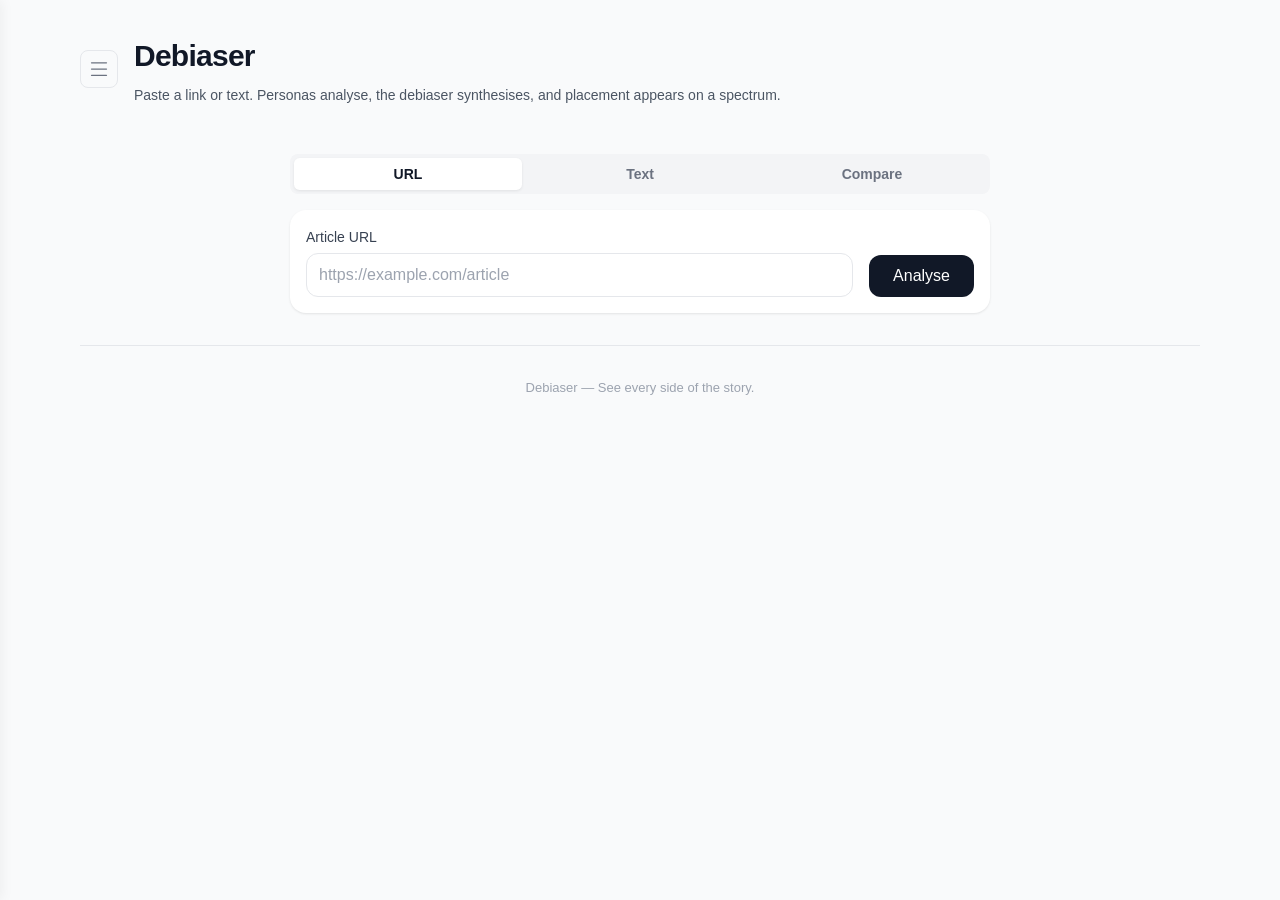
==== static/index.html @ 16c389d4 "v3 prototype rebuild: 8-persona analysis engine with political spectrum visualization Complete rebui" ====
<!DOCTYPE html>
<html lang="en">
<head>
  <meta charset="UTF-8" />
  <meta name="viewport" content="width=device-width, initial-scale=1.0" />
  <title>Debiaser</title>
  <link rel="stylesheet" href="/static/styles.css" />
</head>
<body>

  <!-- History Sidebar -->
  <aside id="sidebar" class="sidebar">
    <div class="sidebar-header">
      <h3>History</h3>
      <button id="sidebar-close" class="sidebar-close" title="Close">&times;</button>
    </div>
    <div id="history-list" class="history-list"></div>
    <div class="sidebar-footer">
      <button id="clear-history" class="btn-clear-history">Clear All History</button>
    </div>
  </aside>
  <div id="sidebar-overlay" class="sidebar-overlay"></div>

  <div class="container">

    <!-- Header -->
    <header>
      <div class="header-row">
        <button id="sidebar-toggle" class="sidebar-toggle" title="History">
          <svg viewBox="0 0 16 16" width="20" height="20" fill="currentColor"><path d="M1.5 3a.5.5 0 01.5-.5h12a.5.5 0 010 1H2a.5.5 0 01-.5-.5zm0 5a.5.5 0 01.5-.5h12a.5.5 0 010 1H2a.5.5 0 01-.5-.5zm0 5a.5.5 0 01.5-.5h12a.5.5 0 010 1H2a.5.5 0 01-.5-.5z"/></svg>
        </button>
        <div>
          <h1>Debiaser</h1>
          <p>Paste a link or text. Personas analyse, the debiaser synthesises, and placement appears on a spectrum.</p>
        </div>
      </div>
    </header>

    <!-- Input Tabs -->
    <div class="input-tabs">
      <button class="input-tab active" data-tab="url">URL</button>
      <button class="input-tab" data-tab="text">Text</button>
      <button class="input-tab" data-tab="compare">Compare</button>
    </div>

    <!-- URL Input -->
    <section class="input-section">
      <form id="analyze-form" class="input-card">
        <div class="input-card-row">
          <div class="input-card-field">
            <label class="input-label">Article URL</label>
            <input
              type="text"
              id="url-input"
              placeholder="https://example.com/article"
              autocomplete="off"
              required
            />
          </div>
          <button type="submit" id="analyze-btn" class="btn btn-primary">Analyse</button>
        </div>
      </form>

      <!-- Text Input -->
      <div id="text-input-area" class="input-card text-input-card">
        <label class="input-label">Or paste article text</label>
        <input
          type="text"
          id="text-title-input"
          class="text-title-input"
          placeholder="Article title (optional)"
          autocomplete="off"
        />
        <textarea
          id="text-content-input"
          class="text-content-input"
          placeholder="Paste raw article text here if the URL is paywalled."
          rows="6"
        ></textarea>
        <button id="text-analyze-btn" class="btn btn-primary text-analyze-btn">Analyse Text</button>
      </div>

      <!-- Compare Mode -->
      <div id="compare-input-area" class="input-card compare-input-card">
        <div class="compare-inputs">
          <div class="compare-col">
            <label class="input-label">Article A</label>
            <input type="text" id="compare-url-a" placeholder="https://example.com/article-a" autocomplete="off" />
          </div>
          <div class="compare-col">
            <label class="input-label">Article B</label>
            <input type="text" id="compare-url-b" placeholder="https://example.com/article-b" autocomplete="off" />
          </div>
        </div>
        <button id="compare-btn" class="btn btn-primary compare-btn">Compare</button>
      </div>
    </section>

    <!-- Error Banner -->
    <div id="error-banner" class="error-banner">
      <div class="error-banner-header">
        <span class="error-banner-icon">&#9888;</span>
        <span id="error-title" class="error-banner-title"></span>
      </div>
      <p id="error-body" class="error-banner-body"></p>
      <p id="error-hint" class="error-banner-hint"></p>
      <button id="retry-btn" class="btn-retry">Retry</button>
    </div>

    <!-- Progress Loader -->
    <div id="progress-loader" class="progress-loader">
      <div class="progress-bar-track">
        <div id="progress-bar-fill" class="progress-bar-fill"></div>
      </div>
      <p id="progress-text" class="progress-text">Analysing article...</p>
    </div>

    <!-- Skeleton Loading -->
    <div id="skeleton-grid" class="skeleton-grid"></div>

    <!-- ══════════════════════════════════════ -->
    <!-- RESULTS SECTION -->
    <!-- ══════════════════════════════════════ -->
    <section id="results" class="results">

      <!-- Article Info + Export -->
      <article id="article-info" class="article-info-card">
        <h2 id="article-title"></h2>
        <a id="article-source" class="article-source" href="#" target="_blank" rel="noopener noreferrer"></a>
        <p id="article-summary-text" class="article-summary-text"></p>
        <div id="export-buttons" class="export-buttons">
          <button id="export-json" class="btn-export" title="Download as JSON">Export JSON</button>
          <button id="export-text" class="btn-export" title="Download as text">Export Text</button>
          <button id="share-link" class="btn-export" title="Copy share link">Share Link</button>
        </div>
      </article>

      <!-- Political Spectrum Bar -->
      <section id="spectrum-section" class="panel">
        <div class="panel-header">
          <div>
            <h2 class="panel-title">Political spectrum</h2>
            <p class="panel-subtitle">Single-axis placement from Liberty (&minus;3) to Order (+3), inferred from personas.</p>
          </div>
          <label class="toggle-label">
            <input type="checkbox" id="show-2d" /> Show Economic vs Social axes
          </label>
        </div>
        <div id="spectrum-bar" class="spectrum-bar">
          <div class="spectrum-gradient">
            <div id="spectrum-fill" class="spectrum-fill"></div>
            <div id="spectrum-dot" class="spectrum-dot"></div>
          </div>
          <div class="spectrum-labels">
            <span>-3</span><span>-2</span><span>-1</span><span>0</span><span>+1</span><span>+2</span><span>+3</span>
          </div>
          <p id="spectrum-value" class="spectrum-value"></p>
        </div>

        <!-- Disagreement Meter -->
        <div id="disagreement-meter" class="disagreement-meter">
          <div class="meter-row">
            <span class="meter-label">Disagreement meter:</span>
            <div class="meter-track">
              <div id="meter-fill" class="meter-fill"></div>
            </div>
            <span id="meter-stdev" class="meter-stdev"></span>
          </div>
          <p id="meter-clusters" class="meter-clusters"></p>
        </div>
      </section>

      <!-- 2D Axis Grid -->
      <section id="axis-grid-section" class="panel axis-grid-section">
        <div class="panel-header">
          <h3 class="panel-title">Economic vs Social axes</h3>
          <div id="axes-legend" class="axes-legend">
            <span class="legend-tag">Economic: &minus;3 more intervention &larr;&rarr; +3 more market</span>
            <span class="legend-tag">Social: &minus;3 more libertarian &larr;&rarr; +3 more authoritarian</span>
            <span class="legend-colour-scale">
              <span id="legend-dot-lo" class="legend-dot"></span> to
              <span id="legend-dot-hi" class="legend-dot"></span> colour scale
            </span>
          </div>
        </div>
        <div id="axis-grid" class="axis-grid">
          <div class="axis-label axis-label-x">Economic (&minus;3 &larr;&rarr; +3)</div>
          <div class="axis-label axis-label-y">Social (&minus;3 &larr;&rarr; +3)</div>
          <!-- gridlines + dots injected by JS -->
        </div>
      </section>

      <!-- Persona Clusters -->
      <div id="persona-clusters"></div>

      <!-- Debiaser Section -->
      <section id="debiaser-section" class="panel debiaser-section">
        <h3 class="panel-title">Truth-seeking summary</h3>
        <p id="debiaser-summary" class="debiaser-summary"></p>
        <div class="debiaser-grid">
          <div class="list-card">
            <h5 class="list-card-title">Consensus</h5>
            <ul id="debiaser-consensus" class="list-card-items"></ul>
          </div>
          <div class="list-card">
            <h5 class="list-card-title">Disagreements</h5>
            <ul id="debiaser-disagreements" class="list-card-items"></ul>
          </div>
          <div class="list-card">
            <h5 class="list-card-title">Likely bias drivers</h5>
            <ul id="debiaser-bias" class="list-card-items"></ul>
          </div>
        </div>
      </section>

    </section>

    <!-- Compare Results -->
    <section id="compare-results" class="compare-results">
      <div class="compare-columns">
        <div class="compare-result-col" id="compare-col-a"></div>
        <div class="compare-result-col" id="compare-col-b"></div>
      </div>
    </section>

    <!-- Footer -->
    <footer>
      Debiaser &mdash; See every side of the story.
    </footer>

  </div>

  <script src="/static/app.js"></script>
</body>
</html>
---- static/styles.css ----
/* Debiaser v3 — Light Professional Theme */

:root {
  --bg-page: #f9fafb;
  --bg-white: #ffffff;
  --bg-gray-50: #f9fafb;
  --bg-gray-100: #f3f4f6;
  --text-900: #111827;
  --text-800: #1f2937;
  --text-700: #374151;
  --text-600: #4b5563;
  --text-500: #6b7280;
  --text-400: #9ca3af;
  --border: #e5e7eb;
  --border-light: #f3f4f6;
  --accent: #111827;
  --accent-hover: #374151;
  --blue-600: #2563eb;
  --red-50: #fef2f2;
  --red-200: #fecaca;
  --red-800: #991b1b;
  --green-500: #22c55e;
  --amber-500: #f59e0b;
  --rose-500: #f43f5e;
  --sidebar-width: 320px;
  --radius: 1rem;
  --radius-sm: 0.75rem;
}

*, *::before, *::after {
  box-sizing: border-box;
  margin: 0;
  padding: 0;
}

body {
  font-family: -apple-system, BlinkMacSystemFont, 'Segoe UI', Roboto, 'Helvetica Neue', Arial, sans-serif;
  background: var(--bg-page);
  color: var(--text-900);
  line-height: 1.6;
  min-height: 100vh;
}

/* ── Layout ── */

.container {
  max-width: 72rem;
  margin: 0 auto;
  padding: 0 1rem;
}

/* ── Sidebar ── */

.sidebar {
  position: fixed;
  top: 0;
  left: 0;
  width: var(--sidebar-width);
  height: 100vh;
  background: var(--bg-white);
  border-right: 1px solid var(--border);
  z-index: 100;
  display: flex;
  flex-direction: column;
  transform: translateX(-100%);
  transition: transform 0.25s ease;
  box-shadow: 2px 0 12px rgba(0,0,0,0.05);
}

.sidebar.open {
  transform: translateX(0);
}

.sidebar-header {
  display: flex;
  align-items: center;
  justify-content: space-between;
  padding: 1.25rem 1rem;
  border-bottom: 1px solid var(--border);
}

.sidebar-header h3 {
  font-size: 1rem;
  font-weight: 700;
  color: var(--text-900);
}

.sidebar-close {
  background: none;
  border: none;
  color: var(--text-400);
  font-size: 1.5rem;
  cursor: pointer;
  padding: 0 0.25rem;
  line-height: 1;
}

.sidebar-close:hover {
  color: var(--text-700);
}

.sidebar-overlay {
  display: none;
  position: fixed;
  inset: 0;
  background: rgba(0, 0, 0, 0.25);
  z-index: 99;
}

.sidebar-overlay.open {
  display: block;
}

.history-list {
  flex: 1;
  overflow-y: auto;
  padding: 0.5rem 0;
}

.history-item {
  display: flex;
  align-items: flex-start;
  gap: 0.5rem;
  padding: 0.75rem 1rem;
  cursor: pointer;
  transition: background 0.15s;
  border-bottom: 1px solid var(--border-light);
}

.history-item:hover {
  background: var(--bg-gray-100);
}

.history-item-content {
  flex: 1;
  min-width: 0;
}

.history-item-title {
  font-size: 0.85rem;
  font-weight: 600;
  color: var(--text-800);
  white-space: nowrap;
  overflow: hidden;
  text-overflow: ellipsis;
}

.history-item-domain {
  font-size: 0.75rem;
  color: var(--text-500);
}

.history-item-time {
  font-size: 0.7rem;
  color: var(--text-400);
}

.history-item-delete {
  background: none;
  border: none;
  color: var(--text-400);
  font-size: 1.1rem;
  cursor: pointer;
  padding: 0 0.15rem;
  line-height: 1;
  flex-shrink: 0;
}

.history-item-delete:hover {
  color: var(--rose-500);
}

.history-empty {
  padding: 2rem 1rem;
  text-align: center;
  color: var(--text-400);
  font-size: 0.85rem;
}

.sidebar-footer {
  padding: 0.75rem 1rem;
  border-top: 1px solid var(--border);
}

.btn-clear-history {
  width: 100%;
  padding: 0.5rem;
  border-radius: 0.35rem;
  border: 1px solid var(--border);
  background: transparent;
  color: var(--text-500);
  font-size: 0.8rem;
  cursor: pointer;
  transition: color 0.2s, border-color 0.2s;
}

.btn-clear-history:hover {
  color: var(--rose-500);
  border-color: var(--rose-500);
}

/* ── Header ── */

header {
  padding: 2rem 0 1.5rem;
  margin-bottom: 1.5rem;
}

.header-row {
  display: flex;
  align-items: center;
  gap: 1rem;
  position: relative;
}

.sidebar-toggle {
  background: none;
  border: 1px solid var(--border);
  border-radius: 0.5rem;
  color: var(--text-500);
  cursor: pointer;
  padding: 0.5rem;
  display: flex;
  align-items: center;
  transition: color 0.2s, border-color 0.2s;
}

.sidebar-toggle:hover {
  color: var(--text-800);
  border-color: var(--text-400);
}

header h1 {
  font-size: 1.875rem;
  font-weight: 600;
  letter-spacing: -0.025em;
  color: var(--text-900);
}

header p {
  color: var(--text-600);
  font-size: 0.875rem;
  margin-top: 0.25rem;
}

/* ── Input Tabs ── */

.input-tabs {
  display: flex;
  justify-content: center;
  gap: 0.25rem;
  max-width: 700px;
  margin: 0 auto 1rem;
  background: var(--bg-gray-100);
  border-radius: 0.5rem;
  padding: 0.25rem;
}

.input-tab {
  flex: 1;
  padding: 0.5rem 1rem;
  border: none;
  border-radius: 0.35rem;
  background: transparent;
  color: var(--text-500);
  font-size: 0.875rem;
  font-weight: 600;
  cursor: pointer;
  transition: background 0.2s, color 0.2s;
}

.input-tab:hover {
  color: var(--text-700);
}

.input-tab.active {
  background: var(--bg-white);
  color: var(--text-900);
  box-shadow: 0 1px 3px rgba(0,0,0,0.08);
}

/* ── Input Cards ── */

.input-section {
  max-width: 700px;
  margin: 0 auto 2rem;
}

.input-card {
  background: var(--bg-white);
  border-radius: var(--radius);
  padding: 1rem;
  box-shadow: 0 1px 3px rgba(0,0,0,0.06), 0 1px 2px rgba(0,0,0,0.04);
}

.input-card.hidden {
  display: none;
}

.input-card-row {
  display: grid;
  grid-template-columns: 1fr auto;
  gap: 1rem;
  align-items: end;
}

.input-card-field {
  display: flex;
  flex-direction: column;
  gap: 0.25rem;
}

.input-label {
  font-size: 0.875rem;
  font-weight: 500;
  color: var(--text-700);
}

.input-card input[type="text"],
.text-title-input {
  width: 100%;
  padding: 0.75rem;
  border-radius: var(--radius-sm);
  border: 1px solid var(--border);
  background: var(--bg-white);
  color: var(--text-900);
  font-size: 1rem;
  outline: none;
  transition: border-color 0.2s, box-shadow 0.2s;
}

.input-card input[type="text"]:focus,
.text-title-input:focus,
.text-content-input:focus,
.compare-col input:focus {
  border-color: var(--text-400);
  box-shadow: 0 0 0 3px rgba(0,0,0,0.05);
}

.input-card input::placeholder,
.text-title-input::placeholder,
.text-content-input::placeholder {
  color: var(--text-400);
}

.btn {
  padding: 0.75rem 1.5rem;
  border-radius: var(--radius-sm);
  border: none;
  font-size: 1rem;
  font-weight: 500;
  cursor: pointer;
  transition: background 0.2s, opacity 0.2s, transform 0.1s;
}

.btn:active {
  transform: scale(0.97);
}

.btn-primary {
  background: var(--accent);
  color: #fff;
}

.btn-primary:hover {
  background: var(--accent-hover);
}

.btn-primary:disabled {
  opacity: 0.5;
  cursor: not-allowed;
}

/* ── Text Input ── */

.text-input-card {
  display: none;
  flex-direction: column;
  gap: 0.75rem;
}

.text-input-card.active {
  display: flex;
}

.text-content-input {
  width: 100%;
  padding: 0.75rem;
  border-radius: var(--radius-sm);
  border: 1px solid var(--border);
  background: var(--bg-white);
  color: var(--text-900);
  font-size: 0.875rem;
  font-family: inherit;
  outline: none;
  resize: vertical;
  min-height: 9rem;
  transition: border-color 0.2s, box-shadow 0.2s;
}

.text-analyze-btn {
  align-self: flex-end;
}

/* ── Compare Input ── */

.compare-input-card {
  display: none;
  flex-direction: column;
  gap: 1rem;
}

.compare-input-card.active {
  display: flex;
}

.compare-inputs {
  display: grid;
  grid-template-columns: 1fr 1fr;
  gap: 1rem;
}

.compare-col {
  display: flex;
  flex-direction: column;
  gap: 0.25rem;
}

.compare-col input {
  width: 100%;
  padding: 0.75rem;
  border-radius: var(--radius-sm);
  border: 1px solid var(--border);
  background: var(--bg-white);
  color: var(--text-900);
  font-size: 0.875rem;
  outline: none;
  transition: border-color 0.2s, box-shadow 0.2s;
}

.compare-btn {
  align-self: center;
}

/* ── Error Banner ── */

.error-banner {
  display: none;
  max-width: 700px;
  margin: 0 auto 1.5rem;
  padding: 1rem 1.25rem;
  background: var(--red-50);
  border: 1px solid var(--red-200);
  border-radius: var(--radius-sm);
}

.error-banner.active {
  display: block;
}

.error-banner-header {
  display: flex;
  align-items: center;
  gap: 0.5rem;
  margin-bottom: 0.25rem;
}

.error-banner-icon {
  font-size: 1rem;
  color: var(--red-800);
}

.error-banner-title {
  font-size: 0.875rem;
  font-weight: 600;
  color: var(--red-800);
}

.error-banner-body {
  color: var(--text-700);
  font-size: 0.8125rem;
  line-height: 1.55;
  margin-bottom: 0.5rem;
}

.error-banner-hint {
  color: var(--text-500);
  font-size: 0.8125rem;
  margin-bottom: 0.5rem;
  font-style: italic;
}

.btn-retry {
  padding: 0.4rem 1rem;
  border-radius: 0.35rem;
  border: 1px solid var(--red-200);
  background: var(--bg-white);
  color: var(--red-800);
  font-size: 0.8125rem;
  font-weight: 600;
  cursor: pointer;
  transition: background 0.2s;
}

.btn-retry:hover {
  background: var(--red-50);
}

/* ── Progress Loader ── */

.progress-loader {
  display: none;
  max-width: 700px;
  margin: 0 auto 2rem;
  text-align: center;
}

.progress-loader.active {
  display: block;
}

.progress-bar-track {
  height: 6px;
  background: var(--bg-gray-100);
  border-radius: 3px;
  overflow: hidden;
}

.progress-bar-fill {
  height: 100%;
  width: 0;
  background: var(--accent);
  border-radius: 3px;
  transition: width 0.4s ease;
  animation: progressPulse 2s ease-in-out infinite;
}

@keyframes progressPulse {
  0%, 100% { opacity: 1; }
  50% { opacity: 0.6; }
}

.progress-text {
  margin-top: 0.5rem;
  font-size: 0.8125rem;
  color: var(--text-500);
}

/* ── Skeleton Cards ── */

.skeleton-grid {
  display: none;
  grid-template-columns: repeat(auto-fill, minmax(300px, 1fr));
  gap: 1rem;
  margin-bottom: 2rem;
}

.skeleton-grid.active {
  display: grid;
}

.skeleton-card {
  background: var(--bg-white);
  border-radius: var(--radius);
  border: 1px solid var(--border-light);
  padding: 1.25rem;
  overflow: hidden;
}

.skeleton-line {
  background: var(--bg-gray-100);
  border-radius: 4px;
  position: relative;
  overflow: hidden;
}

.skeleton-line::after {
  content: '';
  position: absolute;
  inset: 0;
  background: linear-gradient(90deg, transparent, rgba(0,0,0,0.03), transparent);
  animation: shimmer 1.5s ease-in-out infinite;
}

@keyframes shimmer {
  0%   { transform: translateX(-100%); }
  100% { transform: translateX(100%); }
}

.skeleton-accent {
  height: 3px;
  border-radius: 2px;
  margin-bottom: 1rem;
  width: 100%;
}

.skeleton-header {
  display: flex;
  align-items: center;
  gap: 0.75rem;
  margin-bottom: 1rem;
}

.skeleton-icon {
  width: 2rem;
  height: 2rem;
  border-radius: 0.5rem;
}

.skeleton-title {
  height: 1rem;
  width: 60%;
}

.skeleton-text {
  height: 0.75rem;
  margin-bottom: 0.5rem;
}

.skeleton-text:nth-child(1) { width: 100%; }
.skeleton-text:nth-child(2) { width: 90%; }
.skeleton-text:nth-child(3) { width: 75%; }

.skeleton-bullet {
  height: 0.65rem;
  margin-bottom: 0.4rem;
  margin-left: 1rem;
}

.skeleton-bullet:nth-child(1) { width: 80%; }
.skeleton-bullet:nth-child(2) { width: 65%; }
.skeleton-bullet:nth-child(3) { width: 70%; }

.skeleton-bar {
  height: 6px;
  width: 100%;
  margin-top: 0.75rem;
  border-radius: 3px;
}

/* ── Results ── */

.results {
  display: none;
}

.results.active {
  display: block;
}

/* ── Article Info Card ── */

.article-info-card {
  background: var(--bg-white);
  border-radius: var(--radius);
  padding: 1rem 1.25rem;
  box-shadow: 0 1px 3px rgba(0,0,0,0.06);
  margin-bottom: 1.5rem;
}

.article-info-card h2 {
  font-size: 1.25rem;
  font-weight: 600;
  color: var(--text-900);
  margin-bottom: 0.25rem;
}

.article-source {
  display: inline-block;
  color: var(--blue-600);
  font-size: 0.8125rem;
  margin-bottom: 0.5rem;
  text-decoration: none;
  word-break: break-all;
}

.article-source:hover {
  text-decoration: underline;
}

.article-summary-text {
  color: var(--text-600);
  font-size: 0.875rem;
}

.export-buttons {
  display: flex;
  gap: 0.5rem;
  margin-top: 0.75rem;
  flex-wrap: wrap;
}

.btn-export {
  padding: 0.3rem 0.65rem;
  border-radius: 0.35rem;
  border: 1px solid var(--border);
  background: transparent;
  color: var(--text-500);
  font-size: 0.75rem;
  font-weight: 600;
  cursor: pointer;
  transition: color 0.2s, border-color 0.2s;
}

.btn-export:hover {
  color: var(--text-800);
  border-color: var(--text-400);
}

.btn-export.copied {
  color: var(--green-500);
  border-color: var(--green-500);
}

/* ── Panel (shared card style for sections) ── */

.panel {
  background: var(--bg-white);
  border-radius: var(--radius);
  padding: 1rem 1.25rem;
  box-shadow: 0 1px 3px rgba(0,0,0,0.06);
  margin-bottom: 1.5rem;
}

.panel-header {
  display: flex;
  align-items: flex-start;
  justify-content: space-between;
  gap: 1rem;
  margin-bottom: 0.75rem;
}

.panel-title {
  font-size: 1.125rem;
  font-weight: 600;
  color: var(--text-900);
}

.panel-subtitle {
  font-size: 0.8125rem;
  color: var(--text-600);
  margin-top: 0.125rem;
}

.toggle-label {
  display: flex;
  align-items: center;
  gap: 0.5rem;
  font-size: 0.75rem;
  color: var(--text-600);
  white-space: nowrap;
  cursor: pointer;
}

.toggle-label input[type="checkbox"] {
  accent-color: var(--accent);
}

/* ── Spectrum Bar ── */

.spectrum-bar {
  border: 1px solid var(--border);
  border-radius: var(--radius);
  padding: 1rem;
}

.spectrum-gradient {
  position: relative;
  height: 1rem;
  width: 100%;
  border-radius: 9999px;
  background: linear-gradient(to right, #bae6fd, #e5e7eb, #fecdd3);
  overflow: visible;
}

.spectrum-fill {
  position: absolute;
  left: 0;
  top: 0;
  height: 100%;
  border-radius: 9999px;
  background: var(--text-800);
  width: 0;
  transition: width 0.6s cubic-bezier(0.34, 1.56, 0.64, 1);
}

.spectrum-dot {
  position: absolute;
  top: 50%;
  transform: translate(-50%, -50%);
  width: 1rem;
  height: 1rem;
  border-radius: 50%;
  background: #000;
  border: 2px solid #fff;
  box-shadow: 0 1px 4px rgba(0,0,0,0.25);
  left: 0;
  transition: left 0.6s cubic-bezier(0.34, 1.56, 0.64, 1);
}

.spectrum-labels {
  display: flex;
  justify-content: space-between;
  margin-top: 0.5rem;
  font-size: 0.6875rem;
  color: var(--text-500);
}

.spectrum-value {
  margin-top: 0.25rem;
  font-size: 0.75rem;
  color: var(--text-700);
}

/* ── Disagreement Meter ── */

.disagreement-meter {
  margin-top: 0.75rem;
  border: 1px solid var(--border);
  border-radius: var(--radius-sm);
  padding: 0.75rem;
}

.meter-row {
  display: flex;
  align-items: center;
  gap: 0.75rem;
}

.meter-label {
  font-size: 0.8125rem;
  font-weight: 500;
  color: var(--text-800);
  white-space: nowrap;
}

.meter-track {
  flex: 1;
  height: 0.5rem;
  border-radius: 9999px;
  background: var(--bg-gray-100);
  overflow: hidden;
}

.meter-fill {
  height: 100%;
  border-radius: 9999px;
  width: 0;
  transition: width 0.6s ease, background 0.4s ease;
}

.meter-fill.low    { background: var(--green-500); }
.meter-fill.medium { background: var(--amber-500); }
.meter-fill.high   { background: var(--rose-500); }

.meter-stdev {
  font-size: 0.75rem;
  color: var(--text-500);
  white-space: nowrap;
}

.meter-clusters {
  margin-top: 0.25rem;
  font-size: 0.75rem;
  color: var(--text-500);
}

/* ── 2D Axis Grid ── */

.axis-grid-section {
  display: none;
}

.axis-grid-section.active {
  display: block;
}

.axes-legend {
  display: flex;
  align-items: center;
  gap: 0.75rem;
  flex-wrap: wrap;
}

.legend-tag {
  font-size: 0.6875rem;
  color: var(--text-700);
  border: 1px solid var(--border);
  border-radius: 0.25rem;
  padding: 0.125rem 0.5rem;
}

.legend-colour-scale {
  display: flex;
  align-items: center;
  gap: 0.35rem;
  font-size: 0.6875rem;
  color: var(--text-700);
}

.legend-dot {
  width: 0.75rem;
  height: 0.75rem;
  border-radius: 50%;
  display: inline-block;
}

.axis-grid {
  position: relative;
  width: 100%;
  height: 16rem;
  border: 1px solid var(--border);
  border-radius: var(--radius-sm);
  background: var(--bg-white);
  margin-top: 0.75rem;
  overflow: hidden;
}

.axis-grid .gridline-h,
.axis-grid .gridline-v {
  position: absolute;
  background: var(--bg-gray-100);
}

.axis-grid .gridline-h {
  left: 0;
  right: 0;
  height: 1px;
}

.axis-grid .gridline-v {
  top: 0;
  bottom: 0;
  width: 1px;
}

.axis-grid .axis-center-h,
.axis-grid .axis-center-v {
  position: absolute;
  background: var(--border);
}

.axis-grid .axis-center-h {
  left: 0;
  right: 0;
  height: 1px;
  top: 50%;
}

.axis-grid .axis-center-v {
  top: 0;
  bottom: 0;
  width: 1px;
  left: 50%;
}

.axis-label {
  position: absolute;
  font-size: 0.6875rem;
  color: var(--text-500);
}

.axis-label-x {
  left: 50%;
  top: 0.35rem;
  transform: translateX(-50%);
}

.axis-label-y {
  top: 50%;
  left: 0.35rem;
  transform: translateY(-50%) rotate(-90deg);
  transform-origin: left center;
}

.axis-dot {
  position: absolute;
  width: 0.875rem;
  height: 0.875rem;
  border-radius: 50%;
  box-shadow: 0 0 0 2px #fff, 0 1px 3px rgba(0,0,0,0.15);
  border: 2px solid #fff;
  cursor: default;
}

/* ── Persona Cluster Block ── */

.cluster-block {
  border-radius: var(--radius);
  border: 1px solid var(--border-light);
  padding: 1rem;
  margin-bottom: 1.5rem;
  box-shadow: 0 1px 3px rgba(0,0,0,0.06);
}

.cluster-block:nth-child(odd) {
  background: linear-gradient(135deg, #eef2ff, #ecfdf5);
}

.cluster-block:nth-child(even) {
  background: linear-gradient(135deg, #fdf4ff, #fff7ed);
}

.cluster-meta {
  font-size: 0.75rem;
  color: var(--text-500);
  margin-bottom: 0.75rem;
}

.cluster-cards {
  display: grid;
  grid-template-columns: repeat(auto-fill, minmax(300px, 1fr));
  gap: 1rem;
}

/* ── Persona Card ── */

.persona-card {
  background: var(--bg-white);
  border-radius: var(--radius);
  border: 1px solid var(--border-light);
  padding: 1rem;
  box-shadow: 0 1px 2px rgba(0,0,0,0.04);
  opacity: 0;
  animation: cardFadeIn 0.4s ease-out forwards;
}

.persona-card:nth-child(1) { animation-delay: 0s; }
.persona-card:nth-child(2) { animation-delay: 0.06s; }
.persona-card:nth-child(3) { animation-delay: 0.12s; }
.persona-card:nth-child(4) { animation-delay: 0.18s; }
.persona-card:nth-child(5) { animation-delay: 0.24s; }
.persona-card:nth-child(6) { animation-delay: 0.3s; }
.persona-card:nth-child(7) { animation-delay: 0.36s; }
.persona-card:nth-child(8) { animation-delay: 0.42s; }

@keyframes cardFadeIn {
  from {
    opacity: 0;
    transform: translateY(8px);
  }
  to {
    opacity: 1;
    transform: translateY(0);
  }
}

.persona-card-header {
  display: flex;
  align-items: center;
  justify-content: space-between;
  margin-bottom: 0.5rem;
}

.persona-title {
  font-size: 1rem;
  font-weight: 600;
  color: var(--text-900);
}

.persona-badge {
  display: inline-flex;
  align-items: center;
  gap: 0.35rem;
  background: var(--bg-gray-100);
  border-radius: 9999px;
  padding: 0.2rem 0.65rem;
  font-size: 0.75rem;
  color: var(--text-700);
  white-space: nowrap;
}

.persona-summary {
  font-size: 0.8125rem;
  color: var(--text-800);
  margin-bottom: 0.75rem;
  line-height: 1.6;
}

.persona-section-title {
  font-size: 0.6875rem;
  font-weight: 600;
  text-transform: uppercase;
  letter-spacing: 0.05em;
  color: var(--text-500);
  margin-bottom: 0.25rem;
}

.persona-claims {
  list-style: disc;
  padding-left: 1.25rem;
  margin-bottom: 0.75rem;
}

.persona-claims li {
  font-size: 0.8125rem;
  color: var(--text-800);
  margin-bottom: 0.2rem;
}

/* ── Fact Checks ── */

.fact-check-list {
  list-style: none;
  margin-bottom: 0.75rem;
}

.fact-check-item {
  background: var(--bg-gray-50);
  border-radius: 0.5rem;
  padding: 0.5rem 0.65rem;
  margin-bottom: 0.35rem;
}

.fact-check-claim {
  font-size: 0.8125rem;
  font-weight: 500;
  color: var(--text-800);
}

.fact-check-detail {
  font-size: 0.75rem;
  color: var(--text-600);
  margin-top: 0.125rem;
}

.assessment-badge {
  display: inline-block;
  font-size: 0.6875rem;
  font-weight: 600;
  padding: 0.1rem 0.4rem;
  border-radius: 0.25rem;
  text-transform: capitalize;
}

.assessment-badge.supported   { background: #dcfce7; color: #166534; }
.assessment-badge.contested   { background: #fef3c7; color: #92400e; }
.assessment-badge.unsupported { background: #fecdd3; color: #9f1239; }
.assessment-badge.unclear     { background: #e5e7eb; color: #374151; }

/* ── Caveats ── */

.persona-caveats {
  list-style: disc;
  padding-left: 1.25rem;
}

.persona-caveats li {
  font-size: 0.8125rem;
  color: var(--text-800);
  margin-bottom: 0.2rem;
}

/* ── Debiaser Section ── */

.debiaser-section {
  margin-top: 0;
}

.debiaser-summary {
  font-size: 0.875rem;
  color: var(--text-800);
  line-height: 1.7;
  margin-bottom: 1rem;
}

.debiaser-grid {
  display: grid;
  grid-template-columns: repeat(3, 1fr);
  gap: 0.75rem;
}

.list-card {
  background: var(--bg-white);
  border: 1px solid var(--border-light);
  border-radius: var(--radius);
  padding: 0.75rem;
  box-shadow: 0 1px 2px rgba(0,0,0,0.04);
}

.list-card-title {
  font-size: 0.6875rem;
  font-weight: 600;
  text-transform: uppercase;
  letter-spacing: 0.05em;
  color: var(--text-500);
  margin-bottom: 0.35rem;
}

.list-card-items {
  list-style: disc;
  padding-left: 1.25rem;
}

.list-card-items li {
  font-size: 0.8125rem;
  color: var(--text-800);
  margin-bottom: 0.2rem;
}

/* ── Compare Results ── */

.compare-results {
  display: none;
}

.compare-results.active {
  display: block;
}

.compare-columns {
  display: grid;
  grid-template-columns: 1fr 1fr;
  gap: 2rem;
  margin-bottom: 2rem;
}

.compare-result-col .compare-col-header {
  font-size: 1rem;
  font-weight: 700;
  color: var(--text-900);
  margin-bottom: 0.75rem;
  padding-bottom: 0.5rem;
  border-bottom: 2px solid var(--accent);
}

.compare-result-col .article-info-card {
  margin-bottom: 1rem;
}

/* ── Footer ── */

footer {
  text-align: center;
  padding: 2rem 0;
  border-top: 1px solid var(--border);
  color: var(--text-400);
  font-size: 0.8125rem;
  margin-top: 2rem;
}

/* ── Responsive ── */

@media (max-width: 768px) {
  header h1 {
    font-size: 1.5rem;
  }

  .header-row {
    flex-direction: column;
    align-items: flex-start;
  }

  .input-card-row {
    grid-template-columns: 1fr;
  }

  .compare-inputs {
    grid-template-columns: 1fr;
  }

  .cluster-cards {
    grid-template-columns: 1fr;
  }

  .skeleton-grid {
    grid-template-columns: 1fr;
  }

  .debiaser-grid {
    grid-template-columns: 1fr;
  }

  .compare-columns {
    grid-template-columns: 1fr;
  }

  .panel-header {
    flex-direction: column;
  }

  .axes-legend {
    flex-direction: column;
    align-items: flex-start;
  }

  .sidebar {
    width: 85vw;
  }
}
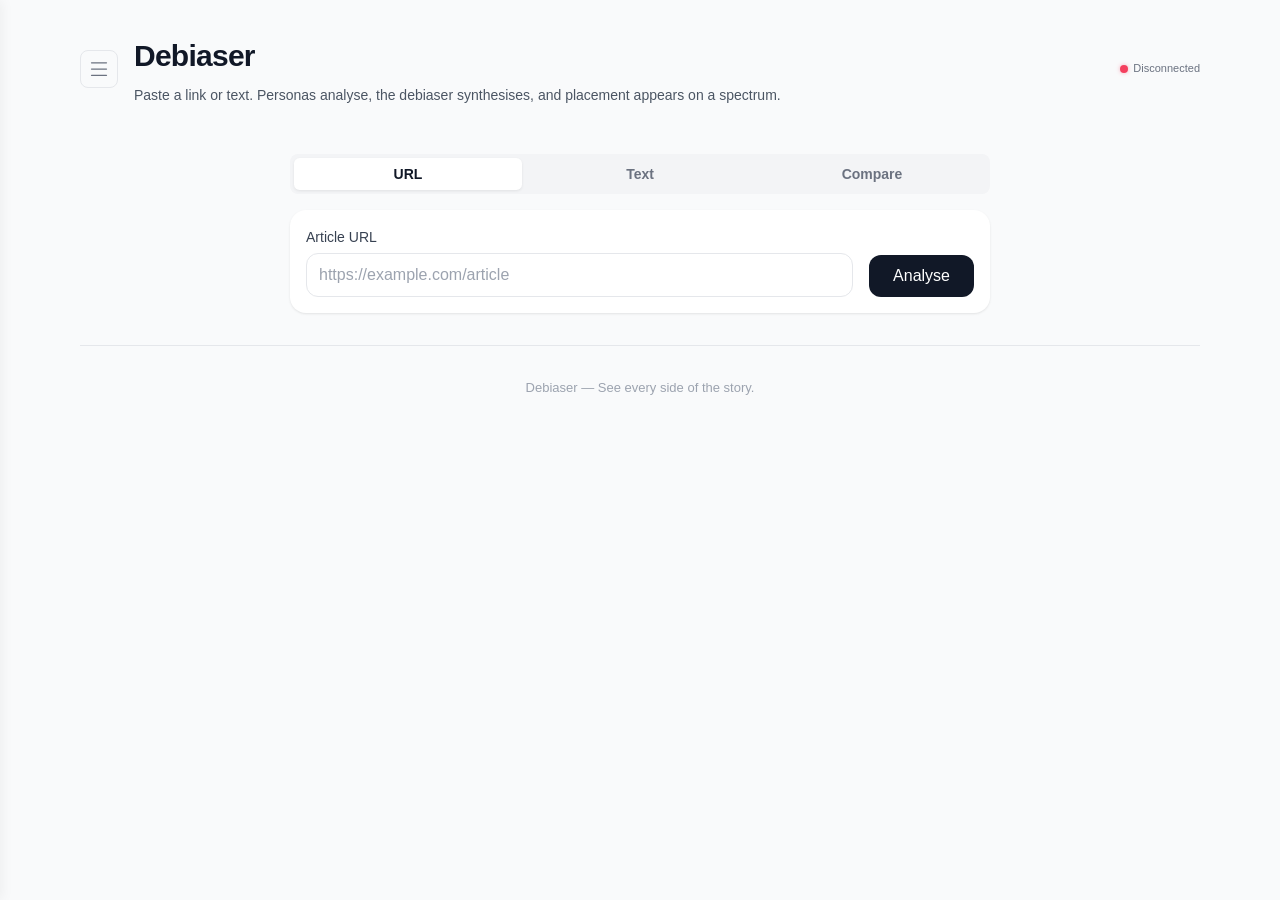
==== commit ff6e781a: "Stage 2 + security sprint: Ollama integration, Docker deployment, security hardening Stage 2 deliver" ====
--- a/static/index.html
+++ b/static/index.html
@@ -32,6 +32,10 @@
         <div>
           <h1>Debiaser</h1>
           <p>Paste a link or text. Personas analyse, the debiaser synthesises, and placement appears on a spectrum.</p>
+        </div>
+        <div id="health-indicator" class="health-indicator" title="Checking server...">
+          <span id="health-dot" class="health-dot"></span>
+          <span id="health-label" class="health-label">Checking...</span>
         </div>
       </div>
     </header>
@@ -190,6 +194,9 @@
         </div>
       </section>
 
+      <!-- Partial Results Notice -->
+      <div id="partial-notice" class="partial-notice"></div>
+
       <!-- Persona Clusters -->
       <div id="persona-clusters"></div>
 
--- a/static/styles.css
+++ b/static/styles.css
@@ -550,13 +550,18 @@
 
 .skeleton-grid {
   display: none;
-  grid-template-columns: repeat(auto-fill, minmax(300px, 1fr));
+  grid-template-columns: repeat(auto-fill, minmax(280px, 1fr));
   gap: 1rem;
   margin-bottom: 2rem;
 }
 
 .skeleton-grid.active {
   display: grid;
+}
+
+.skeleton-grid .persona-card.loading {
+  opacity: 1;
+  animation: none;
 }
 
 .skeleton-card {
@@ -983,6 +988,28 @@
   cursor: default;
 }
 
+.axis-unavailable {
+  position: absolute;
+  top: 50%;
+  left: 50%;
+  transform: translate(-50%, -50%);
+  font-size: 0.8125rem;
+  color: var(--text-500);
+  text-align: center;
+  padding: 0.5rem 1rem;
+  background: var(--bg-gray-50);
+  border: 1px solid var(--border);
+  border-radius: var(--radius-sm);
+}
+
+.axis-partial {
+  top: auto;
+  bottom: 0.5rem;
+  transform: translateX(-50%);
+  font-size: 0.6875rem;
+  background: rgba(255, 255, 255, 0.9);
+}
+
 /* ── Persona Cluster Block ── */
 
 .cluster-block {
@@ -1228,6 +1255,106 @@
   margin-bottom: 1rem;
 }
 
+/* ── Health Indicator ── */
+
+.health-indicator {
+  display: flex;
+  align-items: center;
+  gap: 0.35rem;
+  margin-left: auto;
+  flex-shrink: 0;
+}
+
+.health-dot {
+  width: 0.5rem;
+  height: 0.5rem;
+  border-radius: 50%;
+  background: var(--text-400);
+  transition: background 0.3s ease;
+}
+
+.health-dot.ok {
+  background: var(--green-500);
+  box-shadow: 0 0 4px rgba(34, 197, 94, 0.4);
+}
+
+.health-dot.error {
+  background: var(--rose-500);
+  box-shadow: 0 0 4px rgba(244, 63, 94, 0.4);
+}
+
+.health-label {
+  font-size: 0.6875rem;
+  color: var(--text-500);
+  white-space: nowrap;
+}
+
+/* ── Partial Results Notice ── */
+
+.partial-notice {
+  display: none;
+  padding: 0.65rem 1rem;
+  background: #fef3c7;
+  border: 1px solid #fcd34d;
+  border-radius: var(--radius-sm);
+  font-size: 0.8125rem;
+  color: #92400e;
+  margin-bottom: 1rem;
+}
+
+.partial-notice.active {
+  display: block;
+}
+
+/* ── Persona Card Loading State ── */
+
+.persona-card.loading {
+  min-height: 8rem;
+  opacity: 1;
+  animation: none;
+}
+
+.persona-card.loading .persona-card-inner {
+  display: flex;
+  flex-direction: column;
+  align-items: center;
+  justify-content: center;
+  gap: 0.5rem;
+  padding: 1.5rem 0;
+}
+
+.persona-card-spinner {
+  width: 1.25rem;
+  height: 1.25rem;
+  border: 2px solid var(--bg-gray-100);
+  border-top-color: var(--accent);
+  border-radius: 50%;
+  animation: spin 0.7s linear infinite;
+}
+
+@keyframes spin {
+  to { transform: rotate(360deg); }
+}
+
+.persona-card-loading-label {
+  font-size: 0.75rem;
+  color: var(--text-500);
+}
+
+.persona-card.failed {
+  opacity: 1;
+  animation: none;
+  border-color: var(--red-200);
+  background: var(--red-50);
+}
+
+.persona-card-error {
+  font-size: 0.8125rem;
+  color: var(--red-800);
+  text-align: center;
+  padding: 1rem 0;
+}
+
 /* ── Footer ── */
 
 footer {
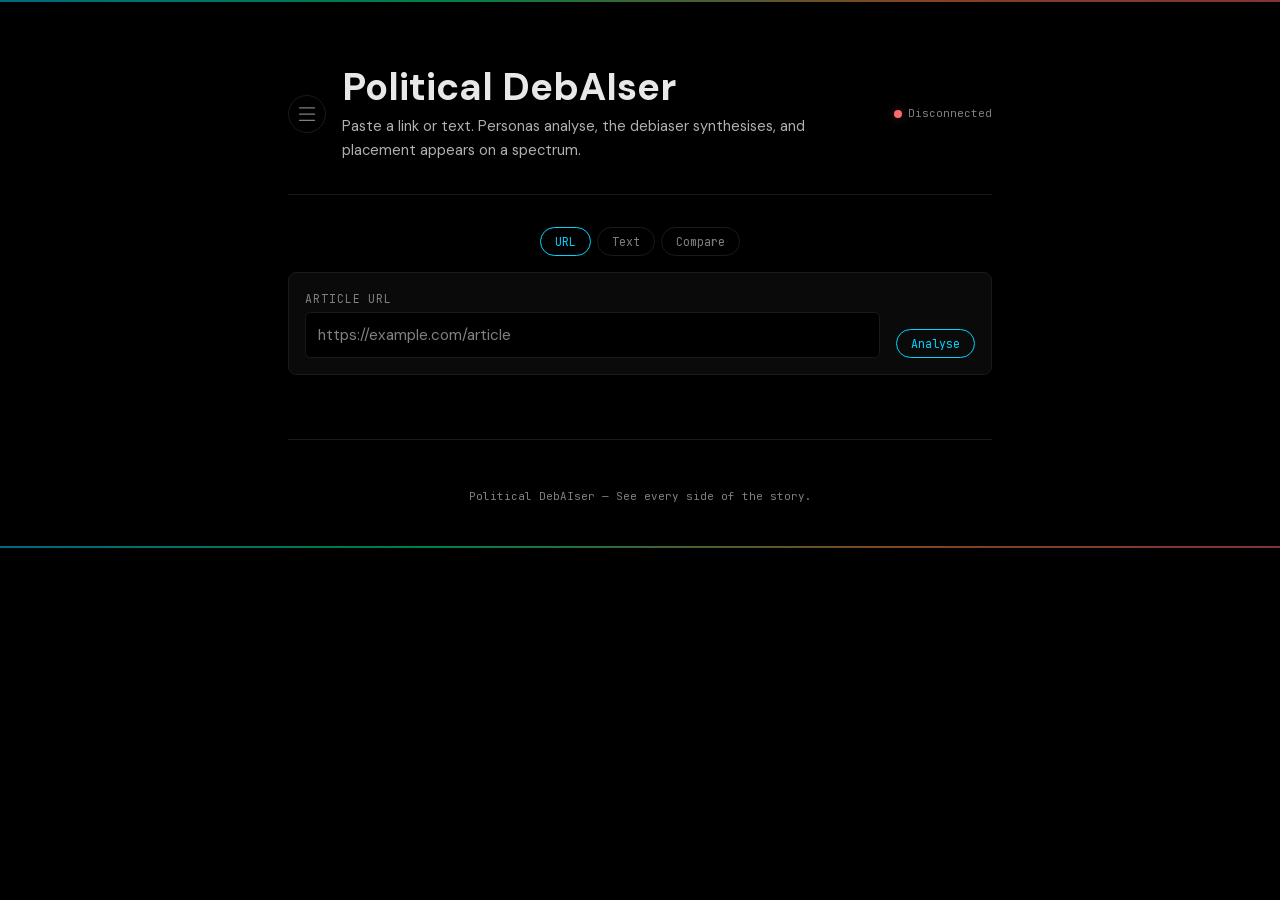
==== commit 63f1daf0: "Stage 4: UI redesign — ijneb.dev dark theme design language Full UI overhaul to match ijneb.dev desi" ====
--- a/static/index.html
+++ b/static/index.html
@@ -3,10 +3,12 @@
 <head>
   <meta charset="UTF-8" />
   <meta name="viewport" content="width=device-width, initial-scale=1.0" />
-  <title>Debiaser</title>
+  <title>Political DebAIser</title>
   <link rel="stylesheet" href="/static/styles.css" />
 </head>
 <body>
+
+  <div class="colour-bar"></div>
 
   <!-- History Sidebar -->
   <aside id="sidebar" class="sidebar">
@@ -30,7 +32,7 @@
           <svg viewBox="0 0 16 16" width="20" height="20" fill="currentColor"><path d="M1.5 3a.5.5 0 01.5-.5h12a.5.5 0 010 1H2a.5.5 0 01-.5-.5zm0 5a.5.5 0 01.5-.5h12a.5.5 0 010 1H2a.5.5 0 01-.5-.5zm0 5a.5.5 0 01.5-.5h12a.5.5 0 010 1H2a.5.5 0 01-.5-.5z"/></svg>
         </button>
         <div>
-          <h1>Debiaser</h1>
+          <h1>Political DebAIser</h1>
           <p>Paste a link or text. Personas analyse, the debiaser synthesises, and placement appears on a spectrum.</p>
         </div>
         <div id="health-indicator" class="health-indicator" title="Checking server...">
@@ -131,6 +133,21 @@
       <article id="article-info" class="article-info-card">
         <h2 id="article-title"></h2>
         <a id="article-source" class="article-source" href="#" target="_blank" rel="noopener noreferrer"></a>
+        <!-- Source Credibility -->
+        <div id="source-credibility" class="source-credibility">
+          <div class="source-credibility-row">
+            <span class="source-cred-label">Publication:</span>
+            <span id="source-publication" class="source-cred-value"></span>
+          </div>
+          <div class="source-credibility-row">
+            <span class="source-cred-label">Known bias:</span>
+            <span id="source-bias" class="source-cred-badge"></span>
+          </div>
+          <div class="source-credibility-row">
+            <span class="source-cred-label">Ownership:</span>
+            <span id="source-ownership" class="source-cred-value"></span>
+          </div>
+        </div>
         <p id="article-summary-text" class="article-summary-text"></p>
         <div id="export-buttons" class="export-buttons">
           <button id="export-json" class="btn-export" title="Download as JSON">Export JSON</button>
@@ -171,6 +188,34 @@
             <span id="meter-stdev" class="meter-stdev"></span>
           </div>
           <p id="meter-clusters" class="meter-clusters"></p>
+        </div>
+      </section>
+
+      <!-- Tone & Framing Analysis -->
+      <section id="tone-section" class="panel tone-section">
+        <h3 class="panel-title">Tone &amp; framing analysis</h3>
+        <div class="tone-grid">
+          <div class="tone-objectivity">
+            <span class="tone-obj-label">Objectivity</span>
+            <div class="tone-obj-track">
+              <div id="tone-obj-fill" class="tone-obj-fill"></div>
+            </div>
+            <span id="tone-obj-value" class="tone-obj-value"></span>
+          </div>
+          <div class="tone-meta">
+            <div class="tone-meta-row">
+              <span class="tone-meta-label">Emotional tone:</span>
+              <span id="tone-emotional" class="tone-badge"></span>
+            </div>
+            <div class="tone-meta-row">
+              <span class="tone-meta-label">Framing strategy:</span>
+              <span id="tone-framing" class="tone-framing-value"></span>
+            </div>
+          </div>
+        </div>
+        <div class="tone-devices">
+          <span class="tone-devices-label">Rhetorical devices:</span>
+          <div id="tone-devices-list" class="tone-devices-list"></div>
         </div>
       </section>
 
@@ -232,10 +277,12 @@
 
     <!-- Footer -->
     <footer>
-      Debiaser &mdash; See every side of the story.
+      Political DebAIser &mdash; See every side of the story.
     </footer>
 
   </div>
+
+  <div class="colour-bar"></div>
 
   <script src="/static/app.js"></script>
 </body>
--- a/static/styles.css
+++ b/static/styles.css
@@ -1,30 +1,37 @@
-/* Debiaser v3 — Light Professional Theme */
+/* Debiaser v3 — Dark Theme (ijneb.dev design language) */
+
+/* Self-hosted fonts (CSP: style-src 'self') */
+@font-face {
+  font-family: 'DM Sans';
+  src: url('/static/fonts/dm-sans-latin.woff2') format('woff2');
+  font-weight: 100 900;
+  font-style: normal;
+  font-display: swap;
+}
+
+@font-face {
+  font-family: 'JetBrains Mono';
+  src: url('/static/fonts/jetbrains-mono-latin.woff2') format('woff2');
+  font-weight: 100 900;
+  font-style: normal;
+  font-display: swap;
+}
 
 :root {
-  --bg-page: #f9fafb;
-  --bg-white: #ffffff;
-  --bg-gray-50: #f9fafb;
-  --bg-gray-100: #f3f4f6;
-  --text-900: #111827;
-  --text-800: #1f2937;
-  --text-700: #374151;
-  --text-600: #4b5563;
-  --text-500: #6b7280;
-  --text-400: #9ca3af;
-  --border: #e5e7eb;
-  --border-light: #f3f4f6;
-  --accent: #111827;
-  --accent-hover: #374151;
-  --blue-600: #2563eb;
-  --red-50: #fef2f2;
-  --red-200: #fecaca;
-  --red-800: #991b1b;
-  --green-500: #22c55e;
-  --amber-500: #f59e0b;
-  --rose-500: #f43f5e;
+  --bg: #000;
+  --surface: #0a0a0a;
+  --border: #1a1a1a;
+  --border-hover: #2a2a2a;
+  --text: #e8e8e8;
+  --muted: #b0b0b0;
+  --dim: #808080;
+  --cyan: #00d4ff;
+  --green: #00ff88;
+  --orange: #ff8c42;
+  --coral: #ff6b6b;
   --sidebar-width: 320px;
-  --radius: 1rem;
-  --radius-sm: 0.75rem;
+  --radius: 0.5rem;
+  --radius-sm: 0.35rem;
 }
 
 *, *::before, *::after {
@@ -34,19 +41,28 @@
 }
 
 body {
-  font-family: -apple-system, BlinkMacSystemFont, 'Segoe UI', Roboto, 'Helvetica Neue', Arial, sans-serif;
-  background: var(--bg-page);
-  color: var(--text-900);
-  line-height: 1.6;
+  font-family: 'DM Sans', sans-serif;
+  background: var(--bg);
+  color: var(--text);
+  line-height: 1.65;
   min-height: 100vh;
+  -webkit-font-smoothing: antialiased;
+}
+
+/* ── Colour Bar ── */
+
+.colour-bar {
+  height: 2px;
+  background: linear-gradient(90deg, var(--cyan) 0%, var(--green) 35%, var(--orange) 70%, var(--coral) 100%);
+  opacity: 0.5;
 }
 
 /* ── Layout ── */
 
 .container {
-  max-width: 72rem;
+  max-width: 760px;
   margin: 0 auto;
-  padding: 0 1rem;
+  padding: 0 28px;
 }
 
 /* ── Sidebar ── */
@@ -57,14 +73,13 @@
   left: 0;
   width: var(--sidebar-width);
   height: 100vh;
-  background: var(--bg-white);
+  background: var(--surface);
   border-right: 1px solid var(--border);
   z-index: 100;
   display: flex;
   flex-direction: column;
   transform: translateX(-100%);
   transition: transform 0.25s ease;
-  box-shadow: 2px 0 12px rgba(0,0,0,0.05);
 }
 
 .sidebar.open {
@@ -80,30 +95,34 @@
 }
 
 .sidebar-header h3 {
-  font-size: 1rem;
-  font-weight: 700;
-  color: var(--text-900);
+  font-family: 'JetBrains Mono', monospace;
+  font-size: 0.78rem;
+  font-weight: 500;
+  color: var(--muted);
+  text-transform: uppercase;
+  letter-spacing: 0.1em;
 }
 
 .sidebar-close {
   background: none;
   border: none;
-  color: var(--text-400);
+  color: var(--dim);
   font-size: 1.5rem;
   cursor: pointer;
   padding: 0 0.25rem;
   line-height: 1;
+  transition: color 0.2s;
 }
 
 .sidebar-close:hover {
-  color: var(--text-700);
+  color: var(--text);
 }
 
 .sidebar-overlay {
   display: none;
   position: fixed;
   inset: 0;
-  background: rgba(0, 0, 0, 0.25);
+  background: rgba(0, 0, 0, 0.6);
   z-index: 99;
 }
 
@@ -124,11 +143,11 @@
   padding: 0.75rem 1rem;
   cursor: pointer;
   transition: background 0.15s;
-  border-bottom: 1px solid var(--border-light);
+  border-bottom: 1px solid rgba(255,255,255,0.03);
 }
 
 .history-item:hover {
-  background: var(--bg-gray-100);
+  background: rgba(255,255,255,0.03);
 }
 
 .history-item-content {
@@ -138,42 +157,45 @@
 
 .history-item-title {
   font-size: 0.85rem;
-  font-weight: 600;
-  color: var(--text-800);
+  font-weight: 500;
+  color: var(--text);
   white-space: nowrap;
   overflow: hidden;
   text-overflow: ellipsis;
 }
 
 .history-item-domain {
-  font-size: 0.75rem;
-  color: var(--text-500);
+  font-family: 'JetBrains Mono', monospace;
+  font-size: 0.72rem;
+  color: var(--dim);
 }
 
 .history-item-time {
-  font-size: 0.7rem;
-  color: var(--text-400);
+  font-family: 'JetBrains Mono', monospace;
+  font-size: 0.68rem;
+  color: var(--dim);
 }
 
 .history-item-delete {
   background: none;
   border: none;
-  color: var(--text-400);
+  color: var(--dim);
   font-size: 1.1rem;
   cursor: pointer;
   padding: 0 0.15rem;
   line-height: 1;
   flex-shrink: 0;
+  transition: color 0.2s;
 }
 
 .history-item-delete:hover {
-  color: var(--rose-500);
+  color: var(--coral);
 }
 
 .history-empty {
   padding: 2rem 1rem;
   text-align: center;
-  color: var(--text-400);
+  color: var(--dim);
   font-size: 0.85rem;
 }
 
@@ -184,26 +206,28 @@
 
 .btn-clear-history {
   width: 100%;
-  padding: 0.5rem;
-  border-radius: 0.35rem;
+  padding: 6px 14px;
+  border-radius: 100px;
   border: 1px solid var(--border);
   background: transparent;
-  color: var(--text-500);
-  font-size: 0.8rem;
+  color: var(--dim);
+  font-family: 'JetBrains Mono', monospace;
+  font-size: 0.72rem;
   cursor: pointer;
-  transition: color 0.2s, border-color 0.2s;
+  transition: all 0.2s;
 }
 
 .btn-clear-history:hover {
-  color: var(--rose-500);
-  border-color: var(--rose-500);
+  color: var(--coral);
+  border-color: var(--coral);
 }
 
 /* ── Header ── */
 
 header {
-  padding: 2rem 0 1.5rem;
-  margin-bottom: 1.5rem;
+  padding: 64px 0 32px;
+  border-bottom: 1px solid var(--border);
+  margin-bottom: 32px;
 }
 
 .header-row {
@@ -216,31 +240,31 @@
 .sidebar-toggle {
   background: none;
   border: 1px solid var(--border);
-  border-radius: 0.5rem;
-  color: var(--text-500);
+  border-radius: 100px;
+  color: var(--dim);
   cursor: pointer;
   padding: 0.5rem;
   display: flex;
   align-items: center;
-  transition: color 0.2s, border-color 0.2s;
+  transition: all 0.2s;
 }
 
 .sidebar-toggle:hover {
-  color: var(--text-800);
-  border-color: var(--text-400);
+  color: var(--cyan);
+  border-color: var(--cyan);
 }
 
 header h1 {
-  font-size: 1.875rem;
-  font-weight: 600;
-  letter-spacing: -0.025em;
-  color: var(--text-900);
+  font-size: clamp(1.8rem, 4vw, 2.4rem);
+  font-weight: 700;
+  line-height: 1.1;
+  color: var(--text);
 }
 
 header p {
-  color: var(--text-600);
-  font-size: 0.875rem;
-  margin-top: 0.25rem;
+  color: var(--muted);
+  font-size: 0.92rem;
+  margin-top: 0.35rem;
 }
 
 /* ── Input Tabs ── */
@@ -248,49 +272,45 @@
 .input-tabs {
   display: flex;
   justify-content: center;
-  gap: 0.25rem;
-  max-width: 700px;
+  gap: 6px;
   margin: 0 auto 1rem;
-  background: var(--bg-gray-100);
-  border-radius: 0.5rem;
-  padding: 0.25rem;
 }
 
 .input-tab {
-  flex: 1;
-  padding: 0.5rem 1rem;
-  border: none;
-  border-radius: 0.35rem;
+  padding: 6px 14px;
+  border: 1px solid var(--border);
+  border-radius: 100px;
   background: transparent;
-  color: var(--text-500);
-  font-size: 0.875rem;
-  font-weight: 600;
+  color: var(--dim);
+  font-family: 'JetBrains Mono', monospace;
+  font-size: 0.72rem;
+  font-weight: 400;
   cursor: pointer;
-  transition: background 0.2s, color 0.2s;
+  transition: all 0.2s;
 }
 
 .input-tab:hover {
-  color: var(--text-700);
+  border-color: var(--cyan);
+  color: var(--cyan);
 }
 
 .input-tab.active {
-  background: var(--bg-white);
-  color: var(--text-900);
-  box-shadow: 0 1px 3px rgba(0,0,0,0.08);
+  background: transparent;
+  color: var(--cyan);
+  border-color: var(--cyan);
 }
 
 /* ── Input Cards ── */
 
 .input-section {
-  max-width: 700px;
   margin: 0 auto 2rem;
 }
 
 .input-card {
-  background: var(--bg-white);
+  background: var(--surface);
   border-radius: var(--radius);
+  border: 1px solid var(--border);
   padding: 1rem;
-  box-shadow: 0 1px 3px rgba(0,0,0,0.06), 0 1px 2px rgba(0,0,0,0.04);
 }
 
 .input-card.hidden {
@@ -311,9 +331,11 @@
 }
 
 .input-label {
-  font-size: 0.875rem;
-  font-weight: 500;
-  color: var(--text-700);
+  font-family: 'JetBrains Mono', monospace;
+  font-size: 0.72rem;
+  color: var(--dim);
+  text-transform: uppercase;
+  letter-spacing: 0.08em;
 }
 
 .input-card input[type="text"],
@@ -322,35 +344,36 @@
   padding: 0.75rem;
   border-radius: var(--radius-sm);
   border: 1px solid var(--border);
-  background: var(--bg-white);
-  color: var(--text-900);
-  font-size: 1rem;
+  background: var(--bg);
+  color: var(--text);
+  font-family: 'DM Sans', sans-serif;
+  font-size: 0.95rem;
   outline: none;
-  transition: border-color 0.2s, box-shadow 0.2s;
+  transition: border-color 0.2s;
 }
 
 .input-card input[type="text"]:focus,
 .text-title-input:focus,
 .text-content-input:focus,
 .compare-col input:focus {
-  border-color: var(--text-400);
-  box-shadow: 0 0 0 3px rgba(0,0,0,0.05);
+  border-color: var(--cyan);
 }
 
 .input-card input::placeholder,
 .text-title-input::placeholder,
 .text-content-input::placeholder {
-  color: var(--text-400);
+  color: var(--dim);
 }
 
 .btn {
-  padding: 0.75rem 1.5rem;
-  border-radius: var(--radius-sm);
-  border: none;
-  font-size: 1rem;
-  font-weight: 500;
+  padding: 6px 14px;
+  border-radius: 100px;
+  border: 1px solid var(--border);
+  background: transparent;
+  font-family: 'JetBrains Mono', monospace;
+  font-size: 0.72rem;
   cursor: pointer;
-  transition: background 0.2s, opacity 0.2s, transform 0.1s;
+  transition: all 0.2s;
 }
 
 .btn:active {
@@ -358,16 +381,18 @@
 }
 
 .btn-primary {
-  background: var(--accent);
+  background: transparent;
+  color: var(--cyan);
+  border-color: var(--cyan);
+}
+
+.btn-primary:hover {
+  background: rgba(0, 212, 255, 0.08);
   color: #fff;
 }
 
-.btn-primary:hover {
-  background: var(--accent-hover);
-}
-
 .btn-primary:disabled {
-  opacity: 0.5;
+  opacity: 0.3;
   cursor: not-allowed;
 }
 
@@ -388,14 +413,14 @@
   padding: 0.75rem;
   border-radius: var(--radius-sm);
   border: 1px solid var(--border);
-  background: var(--bg-white);
-  color: var(--text-900);
+  background: var(--bg);
+  color: var(--text);
+  font-family: 'DM Sans', sans-serif;
   font-size: 0.875rem;
-  font-family: inherit;
   outline: none;
   resize: vertical;
   min-height: 9rem;
-  transition: border-color 0.2s, box-shadow 0.2s;
+  transition: border-color 0.2s;
 }
 
 .text-analyze-btn {
@@ -431,11 +456,12 @@
   padding: 0.75rem;
   border-radius: var(--radius-sm);
   border: 1px solid var(--border);
-  background: var(--bg-white);
-  color: var(--text-900);
+  background: var(--bg);
+  color: var(--text);
+  font-family: 'DM Sans', sans-serif;
   font-size: 0.875rem;
   outline: none;
-  transition: border-color 0.2s, box-shadow 0.2s;
+  transition: border-color 0.2s;
 }
 
 .compare-btn {
@@ -446,11 +472,10 @@
 
 .error-banner {
   display: none;
-  max-width: 700px;
   margin: 0 auto 1.5rem;
   padding: 1rem 1.25rem;
-  background: var(--red-50);
-  border: 1px solid var(--red-200);
+  background: rgba(255, 107, 107, 0.08);
+  border: 1px solid rgba(255, 107, 107, 0.25);
   border-radius: var(--radius-sm);
 }
 
@@ -467,50 +492,50 @@
 
 .error-banner-icon {
   font-size: 1rem;
-  color: var(--red-800);
+  color: var(--coral);
 }
 
 .error-banner-title {
   font-size: 0.875rem;
   font-weight: 600;
-  color: var(--red-800);
+  color: var(--coral);
 }
 
 .error-banner-body {
-  color: var(--text-700);
+  color: var(--muted);
   font-size: 0.8125rem;
   line-height: 1.55;
   margin-bottom: 0.5rem;
 }
 
 .error-banner-hint {
-  color: var(--text-500);
+  color: var(--dim);
   font-size: 0.8125rem;
   margin-bottom: 0.5rem;
   font-style: italic;
 }
 
 .btn-retry {
-  padding: 0.4rem 1rem;
-  border-radius: 0.35rem;
-  border: 1px solid var(--red-200);
-  background: var(--bg-white);
-  color: var(--red-800);
-  font-size: 0.8125rem;
-  font-weight: 600;
+  padding: 6px 14px;
+  border-radius: 100px;
+  border: 1px solid rgba(255, 107, 107, 0.3);
+  background: transparent;
+  color: var(--coral);
+  font-family: 'JetBrains Mono', monospace;
+  font-size: 0.72rem;
   cursor: pointer;
-  transition: background 0.2s;
+  transition: all 0.2s;
 }
 
 .btn-retry:hover {
-  background: var(--red-50);
+  border-color: var(--coral);
+  background: rgba(255, 107, 107, 0.08);
 }
 
 /* ── Progress Loader ── */
 
 .progress-loader {
   display: none;
-  max-width: 700px;
   margin: 0 auto 2rem;
   text-align: center;
 }
@@ -520,30 +545,31 @@
 }
 
 .progress-bar-track {
-  height: 6px;
-  background: var(--bg-gray-100);
-  border-radius: 3px;
+  height: 4px;
+  background: var(--border);
+  border-radius: 2px;
   overflow: hidden;
 }
 
 .progress-bar-fill {
   height: 100%;
   width: 0;
-  background: var(--accent);
-  border-radius: 3px;
+  background: linear-gradient(90deg, var(--cyan), var(--green));
+  border-radius: 2px;
   transition: width 0.4s ease;
   animation: progressPulse 2s ease-in-out infinite;
 }
 
 @keyframes progressPulse {
   0%, 100% { opacity: 1; }
-  50% { opacity: 0.6; }
+  50% { opacity: 0.5; }
 }
 
 .progress-text {
   margin-top: 0.5rem;
-  font-size: 0.8125rem;
-  color: var(--text-500);
+  font-family: 'JetBrains Mono', monospace;
+  font-size: 0.72rem;
+  color: var(--dim);
 }
 
 /* ── Skeleton Cards ── */
@@ -565,16 +591,16 @@
 }
 
 .skeleton-card {
-  background: var(--bg-white);
+  background: var(--surface);
   border-radius: var(--radius);
-  border: 1px solid var(--border-light);
+  border: 1px solid var(--border);
   padding: 1.25rem;
   overflow: hidden;
 }
 
 .skeleton-line {
-  background: var(--bg-gray-100);
-  border-radius: 4px;
+  background: var(--border);
+  border-radius: 3px;
   position: relative;
   overflow: hidden;
 }
@@ -583,7 +609,7 @@
   content: '';
   position: absolute;
   inset: 0;
-  background: linear-gradient(90deg, transparent, rgba(0,0,0,0.03), transparent);
+  background: linear-gradient(90deg, transparent, rgba(255,255,255,0.03), transparent);
   animation: shimmer 1.5s ease-in-out infinite;
 }
 
@@ -593,8 +619,8 @@
 }
 
 .skeleton-accent {
-  height: 3px;
-  border-radius: 2px;
+  height: 2px;
+  border-radius: 1px;
   margin-bottom: 1rem;
   width: 100%;
 }
@@ -637,10 +663,10 @@
 .skeleton-bullet:nth-child(3) { width: 70%; }
 
 .skeleton-bar {
-  height: 6px;
+  height: 4px;
   width: 100%;
   margin-top: 0.75rem;
-  border-radius: 3px;
+  border-radius: 2px;
 }
 
 /* ── Results ── */
@@ -656,74 +682,129 @@
 /* ── Article Info Card ── */
 
 .article-info-card {
-  background: var(--bg-white);
+  background: var(--surface);
   border-radius: var(--radius);
+  border: 1px solid var(--border);
   padding: 1rem 1.25rem;
-  box-shadow: 0 1px 3px rgba(0,0,0,0.06);
   margin-bottom: 1.5rem;
 }
 
 .article-info-card h2 {
-  font-size: 1.25rem;
+  font-size: 1.15rem;
   font-weight: 600;
-  color: var(--text-900);
+  color: var(--text);
   margin-bottom: 0.25rem;
 }
 
 .article-source {
   display: inline-block;
-  color: var(--blue-600);
-  font-size: 0.8125rem;
+  color: var(--cyan);
+  font-family: 'JetBrains Mono', monospace;
+  font-size: 0.72rem;
   margin-bottom: 0.5rem;
   text-decoration: none;
   word-break: break-all;
+  transition: color 0.2s;
 }
 
 .article-source:hover {
-  text-decoration: underline;
+  color: #fff;
 }
 
 .article-summary-text {
-  color: var(--text-600);
+  color: var(--muted);
   font-size: 0.875rem;
-}
+  line-height: 1.75;
+}
+
+/* ── Source Credibility ── */
+
+.source-credibility {
+  display: none;
+  margin: 0.5rem 0;
+  padding: 0.5rem 0.75rem;
+  background: rgba(255,255,255,0.02);
+  border: 1px solid var(--border);
+  border-radius: var(--radius-sm);
+  font-size: 0.8125rem;
+}
+
+.source-credibility.active {
+  display: block;
+}
+
+.source-credibility-row {
+  display: flex;
+  align-items: center;
+  gap: 0.5rem;
+  padding: 0.15rem 0;
+}
+
+.source-cred-label {
+  font-family: 'JetBrains Mono', monospace;
+  color: var(--dim);
+  font-size: 0.68rem;
+  min-width: 5.5rem;
+  text-transform: uppercase;
+  letter-spacing: 0.05em;
+}
+
+.source-cred-value {
+  color: var(--muted);
+}
+
+.source-cred-badge {
+  display: inline-block;
+  padding: 2px 8px;
+  border-radius: 3px;
+  font-family: 'JetBrains Mono', monospace;
+  font-size: 0.62rem;
+  font-weight: 400;
+  text-transform: uppercase;
+  letter-spacing: 0.05em;
+}
+
+.source-cred-badge.left { color: var(--cyan); border: 1px solid rgba(0, 212, 255, 0.25); }
+.source-cred-badge.center { color: var(--green); border: 1px solid rgba(0, 255, 136, 0.25); }
+.source-cred-badge.right { color: var(--coral); border: 1px solid rgba(255, 107, 107, 0.25); }
+.source-cred-badge.unknown { color: var(--dim); border: 1px solid var(--border); }
 
 .export-buttons {
   display: flex;
-  gap: 0.5rem;
+  gap: 6px;
   margin-top: 0.75rem;
   flex-wrap: wrap;
 }
 
 .btn-export {
-  padding: 0.3rem 0.65rem;
-  border-radius: 0.35rem;
+  padding: 4px 12px;
+  border-radius: 100px;
   border: 1px solid var(--border);
   background: transparent;
-  color: var(--text-500);
-  font-size: 0.75rem;
-  font-weight: 600;
+  color: var(--dim);
+  font-family: 'JetBrains Mono', monospace;
+  font-size: 0.68rem;
   cursor: pointer;
-  transition: color 0.2s, border-color 0.2s;
+  transition: all 0.2s;
 }
 
 .btn-export:hover {
-  color: var(--text-800);
-  border-color: var(--text-400);
+  color: var(--cyan);
+  border-color: var(--cyan);
 }
 
 .btn-export.copied {
-  color: var(--green-500);
-  border-color: var(--green-500);
+  color: var(--green);
+  border-color: var(--green);
 }
 
 /* ── Panel (shared card style for sections) ── */
 
 .panel {
-  background: var(--bg-white);
+  background: var(--surface);
   border-radius: var(--radius);
+  border: 1px solid var(--border);
   padding: 1rem 1.25rem;
-  box-shadow: 0 1px 3px rgba(0,0,0,0.06);
   margin-bottom: 1.5rem;
 }
 
@@ -736,29 +817,32 @@
 }
 
 .panel-title {
-  font-size: 1.125rem;
-  font-weight: 600;
-  color: var(--text-900);
+  font-family: 'JetBrains Mono', monospace;
+  font-size: 0.7rem;
+  color: var(--dim);
+  text-transform: uppercase;
+  letter-spacing: 0.2em;
 }
 
 .panel-subtitle {
-  font-size: 0.8125rem;
-  color: var(--text-600);
-  margin-top: 0.125rem;
+  font-size: 0.82rem;
+  color: var(--dim);
+  margin-top: 0.25rem;
 }
 
 .toggle-label {
   display: flex;
   align-items: center;
   gap: 0.5rem;
-  font-size: 0.75rem;
-  color: var(--text-600);
+  font-family: 'JetBrains Mono', monospace;
+  font-size: 0.68rem;
+  color: var(--dim);
   white-space: nowrap;
   cursor: pointer;
 }
 
 .toggle-label input[type="checkbox"] {
-  accent-color: var(--accent);
+  accent-color: var(--cyan);
 }
 
 /* ── Spectrum Bar ── */
@@ -771,10 +855,10 @@
 
 .spectrum-gradient {
   position: relative;
-  height: 1rem;
+  height: 0.75rem;
   width: 100%;
   border-radius: 9999px;
-  background: linear-gradient(to right, #bae6fd, #e5e7eb, #fecdd3);
+  background: linear-gradient(to right, var(--cyan), var(--border-hover), var(--coral));
   overflow: visible;
 }
 
@@ -784,7 +868,7 @@
   top: 0;
   height: 100%;
   border-radius: 9999px;
-  background: var(--text-800);
+  background: var(--cyan);
   width: 0;
   transition: width 0.6s cubic-bezier(0.34, 1.56, 0.64, 1);
 }
@@ -793,12 +877,12 @@
   position: absolute;
   top: 50%;
   transform: translate(-50%, -50%);
-  width: 1rem;
-  height: 1rem;
+  width: 0.875rem;
+  height: 0.875rem;
   border-radius: 50%;
-  background: #000;
-  border: 2px solid #fff;
-  box-shadow: 0 1px 4px rgba(0,0,0,0.25);
+  background: var(--text);
+  border: 2px solid var(--bg);
+  box-shadow: 0 0 8px rgba(0, 212, 255, 0.3);
   left: 0;
   transition: left 0.6s cubic-bezier(0.34, 1.56, 0.64, 1);
 }
@@ -807,14 +891,16 @@
   display: flex;
   justify-content: space-between;
   margin-top: 0.5rem;
-  font-size: 0.6875rem;
-  color: var(--text-500);
+  font-family: 'JetBrains Mono', monospace;
+  font-size: 0.62rem;
+  color: var(--dim);
 }
 
 .spectrum-value {
   margin-top: 0.25rem;
-  font-size: 0.75rem;
-  color: var(--text-700);
+  font-family: 'JetBrains Mono', monospace;
+  font-size: 0.68rem;
+  color: var(--muted);
 }
 
 /* ── Disagreement Meter ── */
@@ -833,17 +919,17 @@
 }
 
 .meter-label {
-  font-size: 0.8125rem;
-  font-weight: 500;
-  color: var(--text-800);
+  font-family: 'JetBrains Mono', monospace;
+  font-size: 0.72rem;
+  color: var(--muted);
   white-space: nowrap;
 }
 
 .meter-track {
   flex: 1;
-  height: 0.5rem;
+  height: 4px;
   border-radius: 9999px;
-  background: var(--bg-gray-100);
+  background: var(--border);
   overflow: hidden;
 }
 
@@ -854,20 +940,148 @@
   transition: width 0.6s ease, background 0.4s ease;
 }
 
-.meter-fill.low    { background: var(--green-500); }
-.meter-fill.medium { background: var(--amber-500); }
-.meter-fill.high   { background: var(--rose-500); }
+.meter-fill.low    { background: var(--green); }
+.meter-fill.medium { background: var(--orange); }
+.meter-fill.high   { background: var(--coral); }
 
 .meter-stdev {
-  font-size: 0.75rem;
-  color: var(--text-500);
+  font-family: 'JetBrains Mono', monospace;
+  font-size: 0.68rem;
+  color: var(--dim);
   white-space: nowrap;
 }
 
 .meter-clusters {
   margin-top: 0.25rem;
-  font-size: 0.75rem;
-  color: var(--text-500);
+  font-size: 0.82rem;
+  color: var(--dim);
+}
+
+/* ── Tone & Framing Analysis ── */
+
+.tone-section {
+  display: none;
+}
+
+.tone-section.active {
+  display: block;
+}
+
+.tone-grid {
+  display: flex;
+  gap: 1.5rem;
+  align-items: flex-start;
+  flex-wrap: wrap;
+}
+
+.tone-objectivity {
+  display: flex;
+  align-items: center;
+  gap: 0.5rem;
+  flex: 1;
+  min-width: 12rem;
+}
+
+.tone-obj-label {
+  font-family: 'JetBrains Mono', monospace;
+  font-size: 0.68rem;
+  color: var(--dim);
+  white-space: nowrap;
+  text-transform: uppercase;
+  letter-spacing: 0.05em;
+}
+
+.tone-obj-track {
+  flex: 1;
+  height: 4px;
+  background: var(--border);
+  border-radius: 2px;
+  overflow: hidden;
+}
+
+.tone-obj-fill {
+  height: 100%;
+  border-radius: 2px;
+  background: var(--green);
+  width: 0;
+  transition: width 0.4s ease;
+}
+
+.tone-obj-value {
+  font-family: 'JetBrains Mono', monospace;
+  font-size: 0.68rem;
+  font-weight: 500;
+  color: var(--green);
+  min-width: 2rem;
+  text-align: right;
+}
+
+.tone-meta {
+  display: flex;
+  flex-direction: column;
+  gap: 0.35rem;
+}
+
+.tone-meta-row {
+  display: flex;
+  align-items: center;
+  gap: 0.5rem;
+}
+
+.tone-meta-label {
+  font-family: 'JetBrains Mono', monospace;
+  font-size: 0.68rem;
+  color: var(--dim);
+  white-space: nowrap;
+}
+
+.tone-badge {
+  display: inline-block;
+  padding: 2px 8px;
+  border-radius: 3px;
+  font-family: 'JetBrains Mono', monospace;
+  font-size: 0.62rem;
+  color: var(--orange);
+  border: 1px solid rgba(255, 140, 66, 0.25);
+}
+
+.tone-framing-value {
+  font-size: 0.82rem;
+  color: var(--muted);
+}
+
+.tone-devices {
+  margin-top: 0.75rem;
+  display: flex;
+  align-items: flex-start;
+  gap: 0.5rem;
+  flex-wrap: wrap;
+}
+
+.tone-devices-label {
+  font-family: 'JetBrains Mono', monospace;
+  font-size: 0.68rem;
+  color: var(--dim);
+  white-space: nowrap;
+  padding-top: 0.15rem;
+  text-transform: uppercase;
+  letter-spacing: 0.05em;
+}
+
+.tone-devices-list {
+  display: flex;
+  gap: 5px;
+  flex-wrap: wrap;
+}
+
+.tone-device-tag {
+  display: inline-block;
+  padding: 2px 8px;
+  border: 1px solid var(--border);
+  border-radius: 3px;
+  font-family: 'JetBrains Mono', monospace;
+  font-size: 0.62rem;
+  color: var(--dim);
 }
 
 /* ── 2D Axis Grid ── */
@@ -888,19 +1102,21 @@
 }
 
 .legend-tag {
-  font-size: 0.6875rem;
-  color: var(--text-700);
-  border: 1px solid var(--border);
-  border-radius: 0.25rem;
-  padding: 0.125rem 0.5rem;
+  font-family: 'JetBrains Mono', monospace;
+  font-size: 0.62rem;
+  color: var(--dim);
+  border: 1px solid var(--border);
+  border-radius: 3px;
+  padding: 2px 8px;
 }
 
 .legend-colour-scale {
   display: flex;
   align-items: center;
   gap: 0.35rem;
-  font-size: 0.6875rem;
-  color: var(--text-700);
+  font-family: 'JetBrains Mono', monospace;
+  font-size: 0.62rem;
+  color: var(--dim);
 }
 
 .legend-dot {
@@ -916,7 +1132,7 @@
   height: 16rem;
   border: 1px solid var(--border);
   border-radius: var(--radius-sm);
-  background: var(--bg-white);
+  background: var(--bg);
   margin-top: 0.75rem;
   overflow: hidden;
 }
@@ -924,7 +1140,7 @@
 .axis-grid .gridline-h,
 .axis-grid .gridline-v {
   position: absolute;
-  background: var(--bg-gray-100);
+  background: var(--border);
 }
 
 .axis-grid .gridline-h {
@@ -942,7 +1158,7 @@
 .axis-grid .axis-center-h,
 .axis-grid .axis-center-v {
   position: absolute;
-  background: var(--border);
+  background: var(--border-hover);
 }
 
 .axis-grid .axis-center-h {
@@ -961,8 +1177,9 @@
 
 .axis-label {
   position: absolute;
-  font-size: 0.6875rem;
-  color: var(--text-500);
+  font-family: 'JetBrains Mono', monospace;
+  font-size: 0.62rem;
+  color: var(--dim);
 }
 
 .axis-label-x {
@@ -983,8 +1200,8 @@
   width: 0.875rem;
   height: 0.875rem;
   border-radius: 50%;
-  box-shadow: 0 0 0 2px #fff, 0 1px 3px rgba(0,0,0,0.15);
-  border: 2px solid #fff;
+  box-shadow: 0 0 0 2px var(--bg), 0 0 6px rgba(0, 212, 255, 0.2);
+  border: 2px solid var(--bg);
   cursor: default;
 }
 
@@ -993,11 +1210,12 @@
   top: 50%;
   left: 50%;
   transform: translate(-50%, -50%);
-  font-size: 0.8125rem;
-  color: var(--text-500);
+  font-family: 'JetBrains Mono', monospace;
+  font-size: 0.72rem;
+  color: var(--dim);
   text-align: center;
   padding: 0.5rem 1rem;
-  background: var(--bg-gray-50);
+  background: var(--surface);
   border: 1px solid var(--border);
   border-radius: var(--radius-sm);
 }
@@ -1006,31 +1224,32 @@
   top: auto;
   bottom: 0.5rem;
   transform: translateX(-50%);
-  font-size: 0.6875rem;
-  background: rgba(255, 255, 255, 0.9);
+  font-size: 0.62rem;
+  background: rgba(10, 10, 10, 0.9);
 }
 
 /* ── Persona Cluster Block ── */
 
 .cluster-block {
   border-radius: var(--radius);
-  border: 1px solid var(--border-light);
+  border: 1px solid var(--border);
   padding: 1rem;
   margin-bottom: 1.5rem;
-  box-shadow: 0 1px 3px rgba(0,0,0,0.06);
+  background: var(--surface);
 }
 
 .cluster-block:nth-child(odd) {
-  background: linear-gradient(135deg, #eef2ff, #ecfdf5);
+  border-left: 2px solid var(--cyan);
 }
 
 .cluster-block:nth-child(even) {
-  background: linear-gradient(135deg, #fdf4ff, #fff7ed);
+  border-left: 2px solid var(--orange);
 }
 
 .cluster-meta {
-  font-size: 0.75rem;
-  color: var(--text-500);
+  font-family: 'JetBrains Mono', monospace;
+  font-size: 0.68rem;
+  color: var(--dim);
   margin-bottom: 0.75rem;
 }
 
@@ -1043,11 +1262,10 @@
 /* ── Persona Card ── */
 
 .persona-card {
-  background: var(--bg-white);
+  background: var(--surface);
   border-radius: var(--radius);
-  border: 1px solid var(--border-light);
+  border: 1px solid var(--border);
   padding: 1rem;
-  box-shadow: 0 1px 2px rgba(0,0,0,0.04);
   opacity: 0;
   animation: cardFadeIn 0.4s ease-out forwards;
 }
@@ -1079,37 +1297,50 @@
   margin-bottom: 0.5rem;
 }
 
+.persona-title-row {
+  display: flex;
+  align-items: center;
+  gap: 0.4rem;
+}
+
+.persona-icon {
+  font-size: 1.15rem;
+  line-height: 1;
+  flex-shrink: 0;
+}
+
 .persona-title {
-  font-size: 1rem;
+  font-size: 0.95rem;
   font-weight: 600;
-  color: var(--text-900);
+  color: var(--text);
 }
 
 .persona-badge {
   display: inline-flex;
   align-items: center;
   gap: 0.35rem;
-  background: var(--bg-gray-100);
-  border-radius: 9999px;
-  padding: 0.2rem 0.65rem;
-  font-size: 0.75rem;
-  color: var(--text-700);
+  border: 1px solid var(--border);
+  border-radius: 3px;
+  padding: 2px 8px;
+  font-family: 'JetBrains Mono', monospace;
+  font-size: 0.62rem;
+  color: var(--dim);
   white-space: nowrap;
 }
 
 .persona-summary {
-  font-size: 0.8125rem;
-  color: var(--text-800);
+  font-size: 0.82rem;
+  color: var(--muted);
   margin-bottom: 0.75rem;
-  line-height: 1.6;
+  line-height: 1.75;
 }
 
 .persona-section-title {
-  font-size: 0.6875rem;
-  font-weight: 600;
+  font-family: 'JetBrains Mono', monospace;
+  font-size: 0.62rem;
   text-transform: uppercase;
-  letter-spacing: 0.05em;
-  color: var(--text-500);
+  letter-spacing: 0.1em;
+  color: var(--dim);
   margin-bottom: 0.25rem;
 }
 
@@ -1120,8 +1351,8 @@
 }
 
 .persona-claims li {
-  font-size: 0.8125rem;
-  color: var(--text-800);
+  font-size: 0.82rem;
+  color: var(--muted);
   margin-bottom: 0.2rem;
 }
 
@@ -1133,49 +1364,64 @@
 }
 
 .fact-check-item {
-  background: var(--bg-gray-50);
-  border-radius: 0.5rem;
+  background: rgba(255,255,255,0.02);
+  border: 1px solid var(--border);
+  border-radius: var(--radius-sm);
   padding: 0.5rem 0.65rem;
   margin-bottom: 0.35rem;
 }
 
 .fact-check-claim {
-  font-size: 0.8125rem;
+  font-size: 0.82rem;
   font-weight: 500;
-  color: var(--text-800);
+  color: var(--text);
 }
 
 .fact-check-detail {
   font-size: 0.75rem;
-  color: var(--text-600);
+  color: var(--dim);
   margin-top: 0.125rem;
 }
 
 .assessment-badge {
   display: inline-block;
-  font-size: 0.6875rem;
-  font-weight: 600;
-  padding: 0.1rem 0.4rem;
-  border-radius: 0.25rem;
-  text-transform: capitalize;
-}
-
-.assessment-badge.supported   { background: #dcfce7; color: #166534; }
-.assessment-badge.contested   { background: #fef3c7; color: #92400e; }
-.assessment-badge.unsupported { background: #fecdd3; color: #9f1239; }
-.assessment-badge.unclear     { background: #e5e7eb; color: #374151; }
+  font-family: 'JetBrains Mono', monospace;
+  font-size: 0.62rem;
+  padding: 2px 8px;
+  border-radius: 3px;
+  text-transform: uppercase;
+  letter-spacing: 0.05em;
+}
+
+.assessment-badge.supported   { color: var(--green); border: 1px solid rgba(0, 255, 136, 0.25); }
+.assessment-badge.contested   { color: var(--orange); border: 1px solid rgba(255, 140, 66, 0.25); }
+.assessment-badge.unsupported { color: var(--coral); border: 1px solid rgba(255, 107, 107, 0.25); }
+.assessment-badge.unclear     { color: var(--dim); border: 1px solid var(--border); }
 
 /* ── Caveats ── */
 
 .persona-caveats {
-  list-style: disc;
-  padding-left: 1.25rem;
+  list-style: none;
+  padding: 0.5rem 0.75rem;
+  background: rgba(255, 140, 66, 0.06);
+  border-left: 2px solid var(--orange);
+  border-radius: var(--radius-sm);
+  margin-top: 0.25rem;
 }
 
 .persona-caveats li {
-  font-size: 0.8125rem;
-  color: var(--text-800);
+  font-size: 0.82rem;
+  color: var(--orange);
   margin-bottom: 0.2rem;
+  padding-left: 0.5rem;
+  position: relative;
+}
+
+.persona-caveats li::before {
+  content: '\26A0';
+  position: absolute;
+  left: -0.1rem;
+  font-size: 0.7rem;
 }
 
 /* ── Debiaser Section ── */
@@ -1185,9 +1431,9 @@
 }
 
 .debiaser-summary {
-  font-size: 0.875rem;
-  color: var(--text-800);
-  line-height: 1.7;
+  font-size: 0.92rem;
+  color: var(--muted);
+  line-height: 1.85;
   margin-bottom: 1rem;
 }
 
@@ -1198,19 +1444,18 @@
 }
 
 .list-card {
-  background: var(--bg-white);
-  border: 1px solid var(--border-light);
+  background: rgba(255,255,255,0.02);
+  border: 1px solid var(--border);
   border-radius: var(--radius);
   padding: 0.75rem;
-  box-shadow: 0 1px 2px rgba(0,0,0,0.04);
 }
 
 .list-card-title {
-  font-size: 0.6875rem;
-  font-weight: 600;
+  font-family: 'JetBrains Mono', monospace;
+  font-size: 0.62rem;
   text-transform: uppercase;
-  letter-spacing: 0.05em;
-  color: var(--text-500);
+  letter-spacing: 0.1em;
+  color: var(--dim);
   margin-bottom: 0.35rem;
 }
 
@@ -1220,10 +1465,27 @@
 }
 
 .list-card-items li {
-  font-size: 0.8125rem;
-  color: var(--text-800);
+  font-size: 0.82rem;
+  color: var(--muted);
   margin-bottom: 0.2rem;
 }
+
+.debiaser-grid .list-card:nth-child(1) { /* Consensus — green */
+  background: rgba(0, 255, 136, 0.05);
+  border-color: rgba(0, 255, 136, 0.15);
+}
+.debiaser-grid .list-card:nth-child(2) { /* Disagreements — coral */
+  background: rgba(255, 107, 107, 0.05);
+  border-color: rgba(255, 107, 107, 0.15);
+}
+.debiaser-grid .list-card:nth-child(3) { /* Bias drivers — orange */
+  background: rgba(255, 140, 66, 0.05);
+  border-color: rgba(255, 140, 66, 0.15);
+}
+
+.debiaser-grid .list-card:nth-child(1) .list-card-title { color: var(--green); }
+.debiaser-grid .list-card:nth-child(2) .list-card-title { color: var(--coral); }
+.debiaser-grid .list-card:nth-child(3) .list-card-title { color: var(--orange); }
 
 /* ── Compare Results ── */
 
@@ -1243,12 +1505,12 @@
 }
 
 .compare-result-col .compare-col-header {
-  font-size: 1rem;
-  font-weight: 700;
-  color: var(--text-900);
+  font-size: 0.95rem;
+  font-weight: 600;
+  color: var(--text);
   margin-bottom: 0.75rem;
   padding-bottom: 0.5rem;
-  border-bottom: 2px solid var(--accent);
+  border-bottom: 2px solid var(--cyan);
 }
 
 .compare-result-col .article-info-card {
@@ -1266,26 +1528,33 @@
 }
 
 .health-dot {
-  width: 0.5rem;
-  height: 0.5rem;
+  width: 8px;
+  height: 8px;
   border-radius: 50%;
-  background: var(--text-400);
+  background: var(--dim);
   transition: background 0.3s ease;
 }
 
 .health-dot.ok {
-  background: var(--green-500);
-  box-shadow: 0 0 4px rgba(34, 197, 94, 0.4);
+  background: var(--green);
+  box-shadow: 0 0 10px rgba(0, 255, 136, 0.35);
+  animation: pulse 2.5s ease-in-out infinite;
 }
 
 .health-dot.error {
-  background: var(--rose-500);
-  box-shadow: 0 0 4px rgba(244, 63, 94, 0.4);
+  background: var(--coral);
+  box-shadow: 0 0 10px rgba(255, 107, 107, 0.35);
+}
+
+@keyframes pulse {
+  0%, 100% { opacity: 1; }
+  50% { opacity: 0.35; }
 }
 
 .health-label {
-  font-size: 0.6875rem;
-  color: var(--text-500);
+  font-family: 'JetBrains Mono', monospace;
+  font-size: 0.68rem;
+  color: var(--dim);
   white-space: nowrap;
 }
 
@@ -1294,11 +1563,11 @@
 .partial-notice {
   display: none;
   padding: 0.65rem 1rem;
-  background: #fef3c7;
-  border: 1px solid #fcd34d;
+  background: rgba(255, 140, 66, 0.08);
+  border: 1px solid rgba(255, 140, 66, 0.25);
   border-radius: var(--radius-sm);
-  font-size: 0.8125rem;
-  color: #92400e;
+  font-size: 0.82rem;
+  color: var(--orange);
   margin-bottom: 1rem;
 }
 
@@ -1326,8 +1595,8 @@
 .persona-card-spinner {
   width: 1.25rem;
   height: 1.25rem;
-  border: 2px solid var(--bg-gray-100);
-  border-top-color: var(--accent);
+  border: 2px solid var(--border);
+  border-top-color: var(--cyan);
   border-radius: 50%;
   animation: spin 0.7s linear infinite;
 }
@@ -1337,20 +1606,21 @@
 }
 
 .persona-card-loading-label {
-  font-size: 0.75rem;
-  color: var(--text-500);
+  font-family: 'JetBrains Mono', monospace;
+  font-size: 0.68rem;
+  color: var(--dim);
 }
 
 .persona-card.failed {
   opacity: 1;
   animation: none;
-  border-color: var(--red-200);
-  background: var(--red-50);
+  border-color: rgba(255, 107, 107, 0.25);
+  background: rgba(255, 107, 107, 0.04);
 }
 
 .persona-card-error {
-  font-size: 0.8125rem;
-  color: var(--red-800);
+  font-size: 0.82rem;
+  color: var(--coral);
   text-align: center;
   padding: 1rem 0;
 }
@@ -1359,18 +1629,23 @@
 
 footer {
   text-align: center;
-  padding: 2rem 0;
+  padding: 48px 0 40px;
   border-top: 1px solid var(--border);
-  color: var(--text-400);
-  font-size: 0.8125rem;
-  margin-top: 2rem;
+  color: var(--dim);
+  font-family: 'JetBrains Mono', monospace;
+  font-size: 0.68rem;
+  margin-top: 64px;
 }
 
 /* ── Responsive ── */
 
-@media (max-width: 768px) {
+@media (max-width: 640px) {
+  header {
+    padding: 48px 0 24px;
+  }
+
   header h1 {
-    font-size: 1.5rem;
+    font-size: 1.6rem;
   }
 
   .header-row {
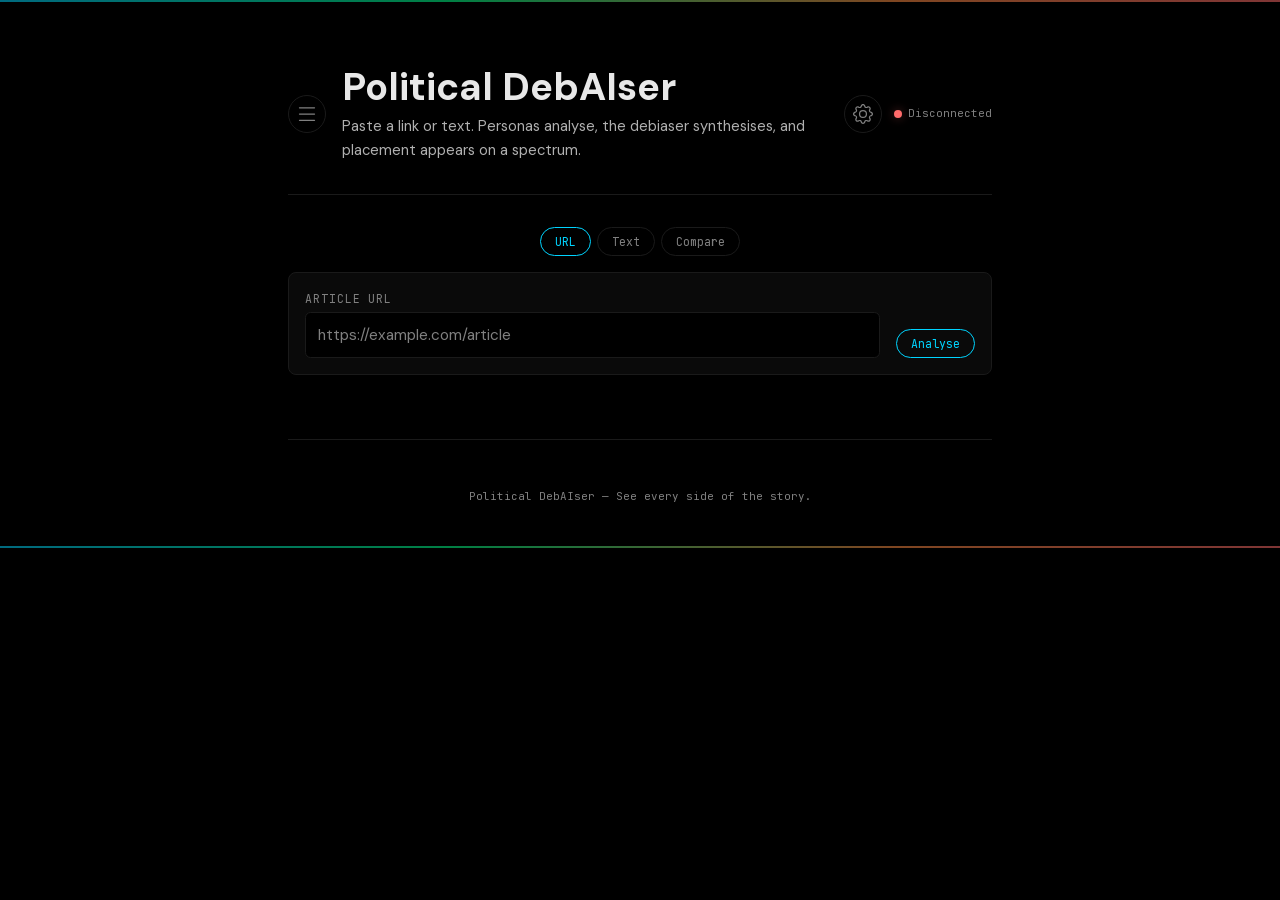
==== commit f0ac4e21: "Stage 6 opening: OWASP security audit remediation + runtime config Security fixes (OWASP Top 10 2021" ====
--- a/static/index.html
+++ b/static/index.html
@@ -35,9 +35,14 @@
           <h1>Political DebAIser</h1>
           <p>Paste a link or text. Personas analyse, the debiaser synthesises, and placement appears on a spectrum.</p>
         </div>
-        <div id="health-indicator" class="health-indicator" title="Checking server...">
-          <span id="health-dot" class="health-dot"></span>
-          <span id="health-label" class="health-label">Checking...</span>
+        <div class="header-actions">
+          <button id="settings-toggle" class="sidebar-toggle" title="API Settings">
+            <svg viewBox="0 0 16 16" width="20" height="20" fill="currentColor"><path d="M8 4.754a3.246 3.246 0 100 6.492 3.246 3.246 0 000-6.492zM5.754 8a2.246 2.246 0 114.492 0 2.246 2.246 0 01-4.492 0z"/><path d="M9.796 1.343c-.527-1.79-3.065-1.79-3.592 0l-.094.319a.873.873 0 01-1.255.52l-.292-.16c-1.64-.892-3.433.902-2.54 2.541l.159.292a.873.873 0 01-.52 1.255l-.319.094c-1.79.527-1.79 3.065 0 3.592l.319.094a.873.873 0 01.52 1.255l-.16.292c-.892 1.64.901 3.434 2.541 2.54l.292-.159a.873.873 0 011.255.52l.094.319c.527 1.79 3.065 1.79 3.592 0l.094-.319a.873.873 0 011.255-.52l.292.16c1.64.893 3.434-.902 2.54-2.541l-.159-.292a.873.873 0 01.52-1.255l.319-.094c1.79-.527 1.79-3.065 0-3.592l-.319-.094a.873.873 0 01-.52-1.255l.16-.292c.893-1.64-.902-3.433-2.541-2.54l-.292.159a.873.873 0 01-1.255-.52l-.094-.319zm-2.633.283c.246-.835 1.428-.835 1.674 0l.094.319a1.873 1.873 0 002.693 1.115l.291-.16c.764-.415 1.6.42 1.184 1.185l-.159.292a1.873 1.873 0 001.116 2.692l.318.094c.835.246.835 1.428 0 1.674l-.319.094a1.873 1.873 0 00-1.115 2.693l.16.291c.415.764-.42 1.6-1.185 1.184l-.291-.159a1.873 1.873 0 00-2.693 1.116l-.094.318c-.246.835-1.428.835-1.674 0l-.094-.319a1.873 1.873 0 00-2.692-1.115l-.292.16c-.764.415-1.6-.42-1.184-1.185l.159-.291a1.873 1.873 0 00-1.116-2.693l-.318-.094c-.835-.246-.835-1.428 0-1.674l.319-.094a1.873 1.873 0 001.115-2.692l-.16-.292c-.415-.764.42-1.6 1.185-1.184l.292.159a1.873 1.873 0 002.692-1.116l.094-.318z"/></svg>
+          </button>
+          <div id="health-indicator" class="health-indicator" title="Checking server...">
+            <span id="health-dot" class="health-dot"></span>
+            <span id="health-label" class="health-label">Checking...</span>
+          </div>
         </div>
       </div>
     </header>
@@ -282,6 +287,52 @@
 
   </div>
 
+  <!-- Settings Modal -->
+  <div id="settings-overlay" class="settings-overlay"></div>
+  <div id="settings-modal" class="settings-modal">
+    <div class="settings-header">
+      <h3>API Settings</h3>
+      <button id="settings-close" class="sidebar-close" title="Close">&times;</button>
+    </div>
+    <div class="settings-body">
+      <p class="settings-description">Configure LLM provider API keys. Keys are stored in your browser and sent to the server at runtime. They are not persisted on disk.</p>
+      <div class="settings-field">
+        <label class="input-label" for="setting-groq-key">Groq API Key</label>
+        <div class="settings-input-row">
+          <input type="password" id="setting-groq-key" class="settings-input" placeholder="gsk_..." autocomplete="off" />
+          <button class="settings-toggle-vis" data-target="setting-groq-key" title="Show/hide">
+            <svg viewBox="0 0 16 16" width="16" height="16" fill="currentColor"><path d="M8 2c-3.5 0-6.4 2.2-7.7 5.3a.5.5 0 000 .4C1.6 10.8 4.5 13 8 13s6.4-2.2 7.7-5.3a.5.5 0 000-.4C14.4 4.2 11.5 2 8 2zm0 9.5A3.5 3.5 0 118 5a3.5 3.5 0 010 7zm0-5.5a2 2 0 100 4 2 2 0 000-4z"/></svg>
+          </button>
+        </div>
+        <span id="groq-status" class="settings-status"></span>
+      </div>
+      <div class="settings-field">
+        <label class="input-label" for="setting-gemini-key">Gemini API Key</label>
+        <div class="settings-input-row">
+          <input type="password" id="setting-gemini-key" class="settings-input" placeholder="AIza..." autocomplete="off" />
+          <button class="settings-toggle-vis" data-target="setting-gemini-key" title="Show/hide">
+            <svg viewBox="0 0 16 16" width="16" height="16" fill="currentColor"><path d="M8 2c-3.5 0-6.4 2.2-7.7 5.3a.5.5 0 000 .4C1.6 10.8 4.5 13 8 13s6.4-2.2 7.7-5.3a.5.5 0 000-.4C14.4 4.2 11.5 2 8 2zm0 9.5A3.5 3.5 0 118 5a3.5 3.5 0 010 7zm0-5.5a2 2 0 100 4 2 2 0 000-4z"/></svg>
+          </button>
+        </div>
+        <span id="gemini-status" class="settings-status"></span>
+      </div>
+      <div class="settings-field">
+        <label class="input-label" for="setting-hf-key">HuggingFace API Key</label>
+        <div class="settings-input-row">
+          <input type="password" id="setting-hf-key" class="settings-input" placeholder="hf_..." autocomplete="off" />
+          <button class="settings-toggle-vis" data-target="setting-hf-key" title="Show/hide">
+            <svg viewBox="0 0 16 16" width="16" height="16" fill="currentColor"><path d="M8 2c-3.5 0-6.4 2.2-7.7 5.3a.5.5 0 000 .4C1.6 10.8 4.5 13 8 13s6.4-2.2 7.7-5.3a.5.5 0 000-.4C14.4 4.2 11.5 2 8 2zm0 9.5A3.5 3.5 0 118 5a3.5 3.5 0 010 7zm0-5.5a2 2 0 100 4 2 2 0 000-4z"/></svg>
+          </button>
+        </div>
+        <span id="hf-status" class="settings-status"></span>
+      </div>
+    </div>
+    <div class="settings-footer">
+      <button id="settings-save" class="btn btn-primary">Save Keys</button>
+      <button id="settings-clear" class="btn-clear-history">Clear All Keys</button>
+    </div>
+  </div>
+
   <div class="colour-bar"></div>
 
   <script src="/static/app.js"></script>
--- a/static/styles.css
+++ b/static/styles.css
@@ -1335,6 +1335,62 @@
   line-height: 1.75;
 }
 
+/* ── Persona Card Expandable ── */
+
+.persona-header-right {
+  display: flex;
+  align-items: center;
+  gap: 0.5rem;
+  flex-shrink: 0;
+}
+
+.persona-chevron {
+  font-size: 0.7rem;
+  color: var(--dim);
+  transition: transform 0.3s ease;
+  line-height: 1;
+}
+
+.persona-card[aria-expanded="true"] .persona-chevron {
+  transform: rotate(180deg);
+}
+
+.persona-preview {
+  font-size: 0.82rem;
+  color: var(--muted);
+  line-height: 1.75;
+  margin-bottom: 0;
+}
+
+.persona-details {
+  display: grid;
+  grid-template-rows: 0fr;
+  transition: grid-template-rows 0.35s ease;
+}
+
+.persona-details-inner {
+  overflow: hidden;
+  padding-top: 0.75rem;
+}
+
+.persona-card[aria-expanded="true"] .persona-details {
+  grid-template-rows: 1fr;
+}
+
+.persona-card[aria-expanded] {
+  cursor: pointer;
+  transition: border-color 0.2s;
+}
+
+.persona-card[aria-expanded]:hover {
+  border-color: var(--border-hover);
+}
+
+.persona-card[aria-expanded]:focus-visible {
+  outline: 1px solid var(--cyan);
+  outline-offset: 2px;
+}
+
 .persona-section-title {
   font-family: 'JetBrains Mono', monospace;
   font-size: 0.62rem;
@@ -1523,7 +1579,6 @@
   display: flex;
   align-items: center;
   gap: 0.35rem;
-  margin-left: auto;
   flex-shrink: 0;
 }
 
@@ -1556,6 +1611,150 @@
   font-size: 0.68rem;
   color: var(--dim);
   white-space: nowrap;
+}
+
+/* ── Header Actions ── */
+
+.header-actions {
+  display: flex;
+  align-items: center;
+  gap: 0.75rem;
+  margin-left: auto;
+  flex-shrink: 0;
+}
+
+/* ── Settings Modal ── */
+
+.settings-overlay {
+  display: none;
+  position: fixed;
+  inset: 0;
+  background: rgba(0, 0, 0, 0.6);
+  z-index: 200;
+}
+
+.settings-overlay.active {
+  display: block;
+}
+
+.settings-modal {
+  display: none;
+  position: fixed;
+  top: 50%;
+  left: 50%;
+  transform: translate(-50%, -50%);
+  width: 90vw;
+  max-width: 440px;
+  background: var(--surface);
+  border: 1px solid var(--border);
+  border-radius: var(--radius);
+  z-index: 201;
+  box-shadow: 0 16px 48px rgba(0, 0, 0, 0.5);
+}
+
+.settings-modal.active {
+  display: block;
+}
+
+.settings-header {
+  display: flex;
+  align-items: center;
+  justify-content: space-between;
+  padding: 1rem 1.25rem;
+  border-bottom: 1px solid var(--border);
+}
+
+.settings-header h3 {
+  font-family: 'JetBrains Mono', monospace;
+  font-size: 0.78rem;
+  font-weight: 500;
+  color: var(--muted);
+  text-transform: uppercase;
+  letter-spacing: 0.1em;
+}
+
+.settings-body {
+  padding: 1rem 1.25rem;
+}
+
+.settings-description {
+  font-size: 0.82rem;
+  color: var(--dim);
+  line-height: 1.6;
+  margin-bottom: 1rem;
+}
+
+.settings-field {
+  margin-bottom: 0.75rem;
+}
+
+.settings-field .input-label {
+  margin-bottom: 0.25rem;
+  display: block;
+}
+
+.settings-input-row {
+  display: flex;
+  gap: 0.35rem;
+  align-items: center;
+}
+
+.settings-input {
+  flex: 1;
+  padding: 0.6rem 0.75rem;
+  border-radius: var(--radius-sm);
+  border: 1px solid var(--border);
+  background: var(--bg);
+  color: var(--text);
+  font-family: 'JetBrains Mono', monospace;
+  font-size: 0.78rem;
+  outline: none;
+  transition: border-color 0.2s;
+}
+
+.settings-input:focus {
+  border-color: var(--cyan);
+}
+
+.settings-input::placeholder {
+  color: var(--dim);
+}
+
+.settings-toggle-vis {
+  background: none;
+  border: 1px solid var(--border);
+  border-radius: var(--radius-sm);
+  color: var(--dim);
+  cursor: pointer;
+  padding: 0.5rem;
+  display: flex;
+  align-items: center;
+  transition: all 0.2s;
+}
+
+.settings-toggle-vis:hover {
+  color: var(--cyan);
+  border-color: var(--cyan);
+}
+
+.settings-status {
+  font-family: 'JetBrains Mono', monospace;
+  font-size: 0.62rem;
+  color: var(--dim);
+  display: block;
+  margin-top: 0.15rem;
+  min-height: 0.85rem;
+}
+
+.settings-status.configured {
+  color: var(--green);
+}
+
+.settings-footer {
+  display: flex;
+  gap: 0.5rem;
+  padding: 0.75rem 1.25rem;
+  border-top: 1px solid var(--border);
 }
 
 /* ── Partial Results Notice ── */
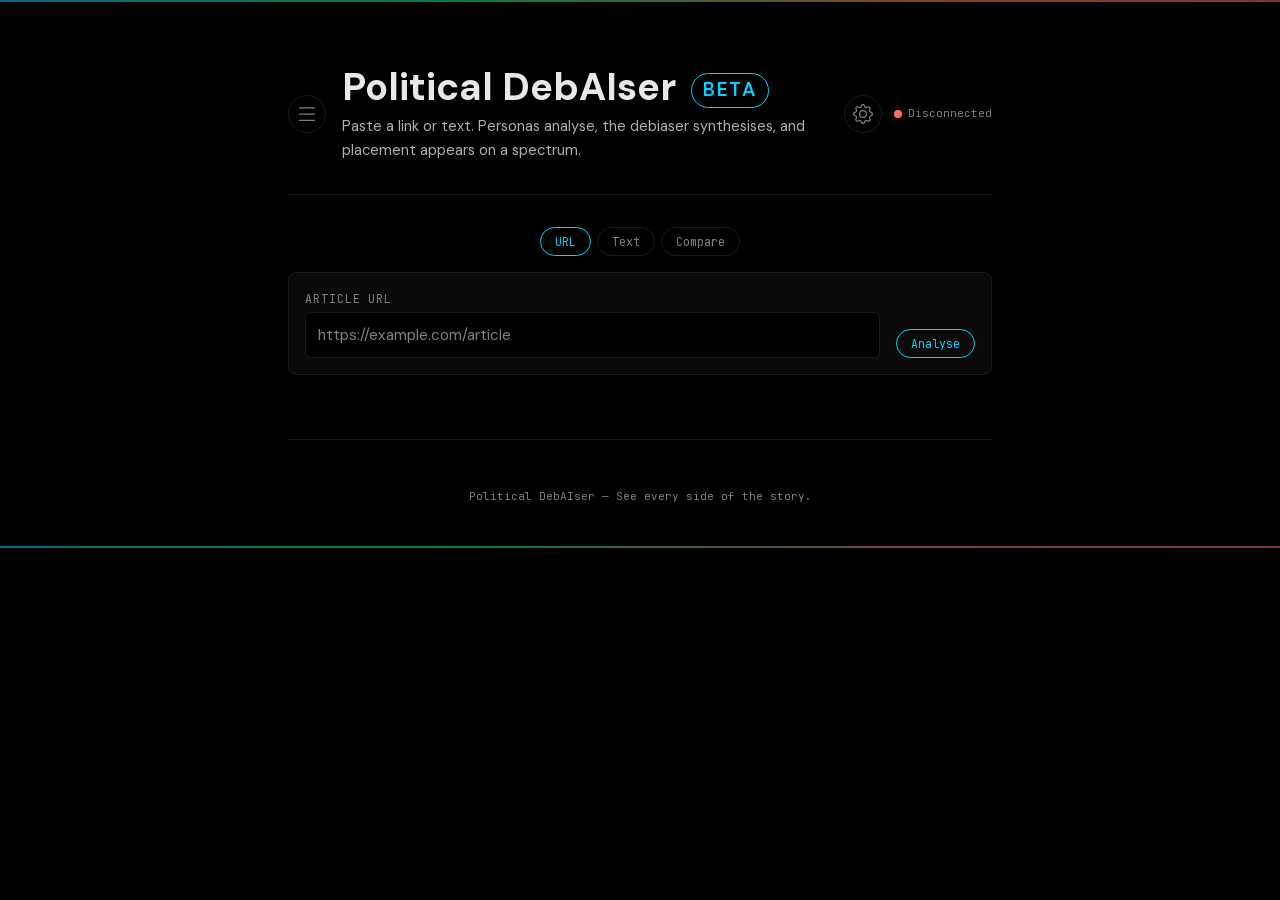
==== commit bb8e93c9: "Add BETA badge to frontend header Cyan pill badge next to title, ijneb.dev design language.  Co-Auth" ====
--- a/static/index.html
+++ b/static/index.html
@@ -32,7 +32,7 @@
           <svg viewBox="0 0 16 16" width="20" height="20" fill="currentColor"><path d="M1.5 3a.5.5 0 01.5-.5h12a.5.5 0 010 1H2a.5.5 0 01-.5-.5zm0 5a.5.5 0 01.5-.5h12a.5.5 0 010 1H2a.5.5 0 01-.5-.5zm0 5a.5.5 0 01.5-.5h12a.5.5 0 010 1H2a.5.5 0 01-.5-.5z"/></svg>
         </button>
         <div>
-          <h1>Political DebAIser</h1>
+          <h1>Political DebAIser <span class="beta-badge">BETA</span></h1>
           <p>Paste a link or text. Personas analyse, the debiaser synthesises, and placement appears on a spectrum.</p>
         </div>
         <div class="header-actions">
@@ -297,6 +297,16 @@
     <div class="settings-body">
       <p class="settings-description">Configure LLM provider API keys. Keys are stored in your browser and sent to the server at runtime. They are not persisted on disk.</p>
       <div class="settings-field">
+        <label class="input-label" for="setting-auth-token">Auth Token</label>
+        <div class="settings-input-row">
+          <input type="password" id="setting-auth-token" class="settings-input" placeholder="Server CONFIG_AUTH_TOKEN" autocomplete="off" />
+          <button class="settings-toggle-vis" data-target="setting-auth-token" title="Show/hide">
+            <svg viewBox="0 0 16 16" width="16" height="16" fill="currentColor"><path d="M8 2c-3.5 0-6.4 2.2-7.7 5.3a.5.5 0 000 .4C1.6 10.8 4.5 13 8 13s6.4-2.2 7.7-5.3a.5.5 0 000-.4C14.4 4.2 11.5 2 8 2zm0 9.5A3.5 3.5 0 118 5a3.5 3.5 0 010 7zm0-5.5a2 2 0 100 4 2 2 0 000-4z"/></svg>
+          </button>
+        </div>
+        <span class="settings-status" style="font-size:0.75rem;color:var(--text-muted)">Required to save API keys or delete history</span>
+      </div>
+      <div class="settings-field">
         <label class="input-label" for="setting-groq-key">Groq API Key</label>
         <div class="settings-input-row">
           <input type="password" id="setting-groq-key" class="settings-input" placeholder="gsk_..." autocomplete="off" />
--- a/static/styles.css
+++ b/static/styles.css
@@ -267,6 +267,20 @@
   margin-top: 0.35rem;
 }
 
+.beta-badge {
+  display: inline-block;
+  font-size: 0.5em;
+  font-weight: 600;
+  letter-spacing: 0.08em;
+  padding: 0.15em 0.6em;
+  border-radius: 100px;
+  border: 1px solid var(--cyan);
+  color: var(--cyan);
+  vertical-align: middle;
+  margin-left: 0.3em;
+  line-height: 1.4;
+}
+
 /* ── Input Tabs ── */
 
 .input-tabs {
